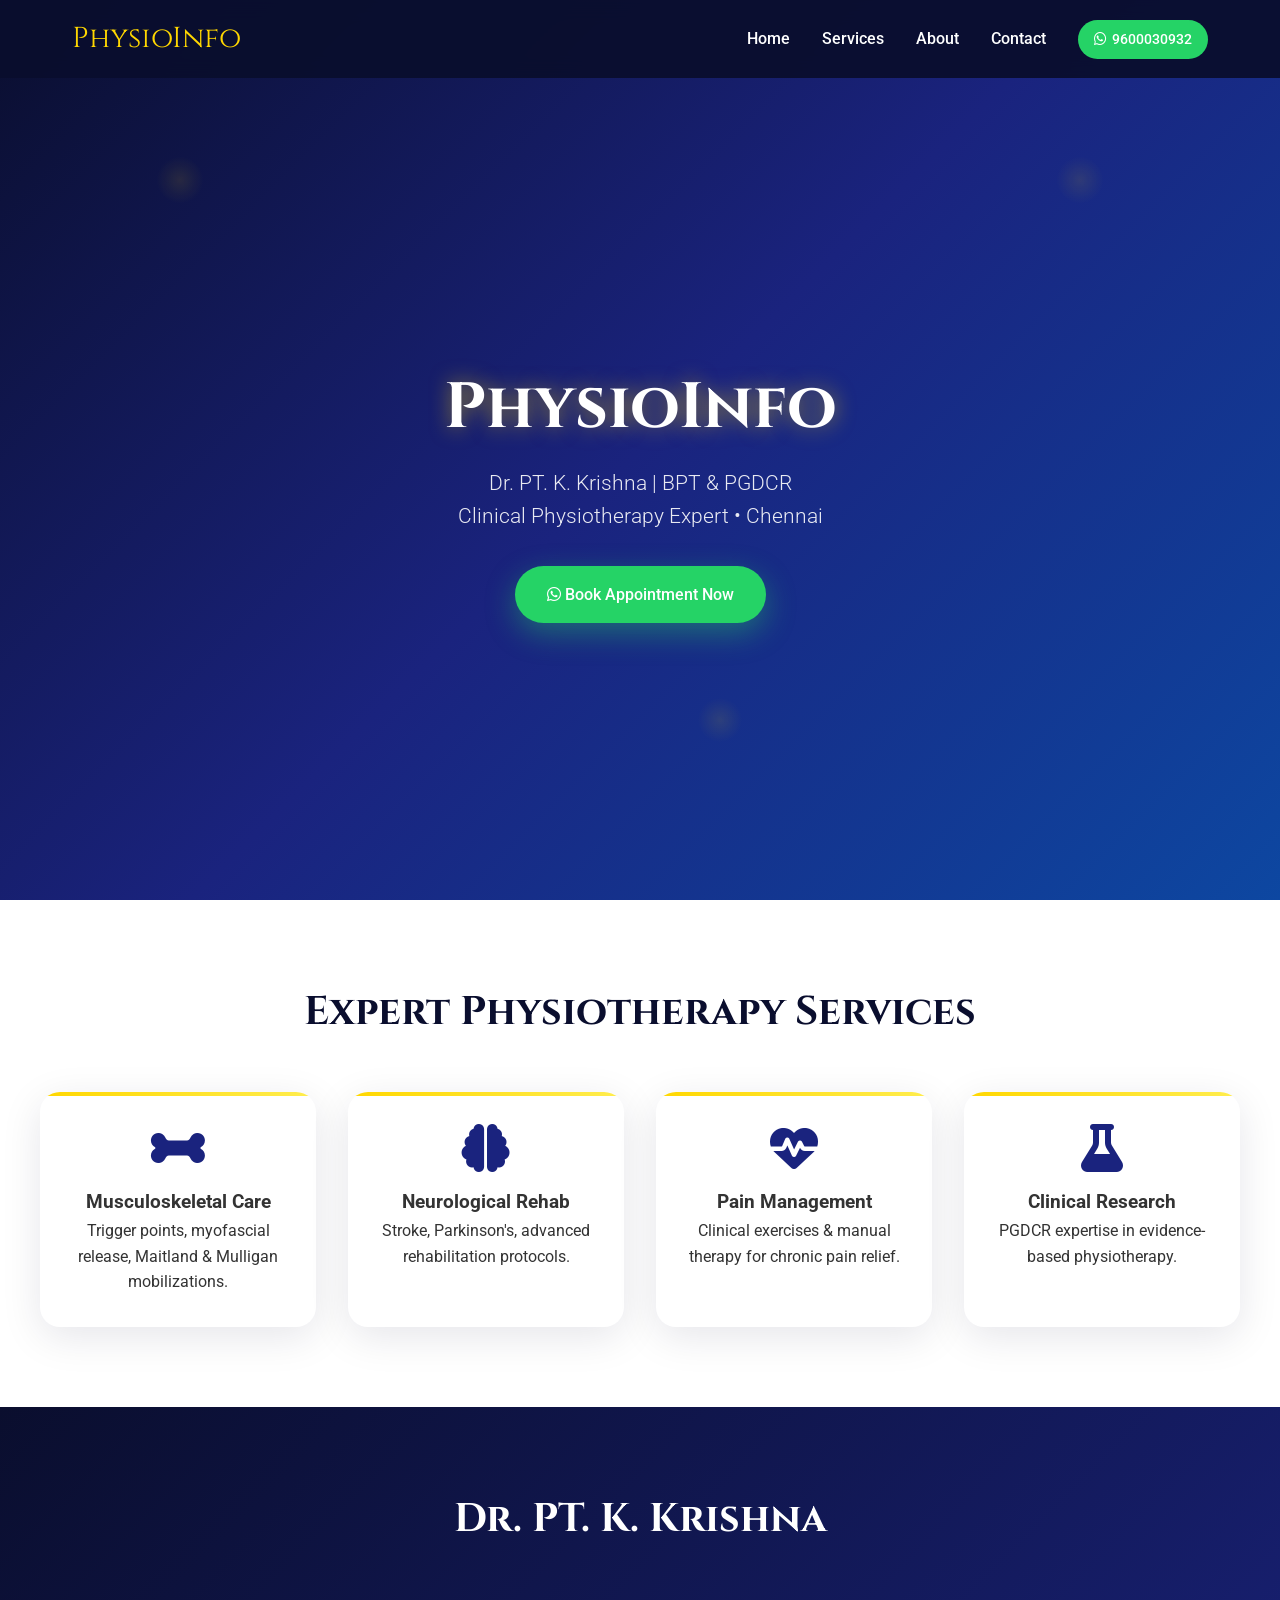
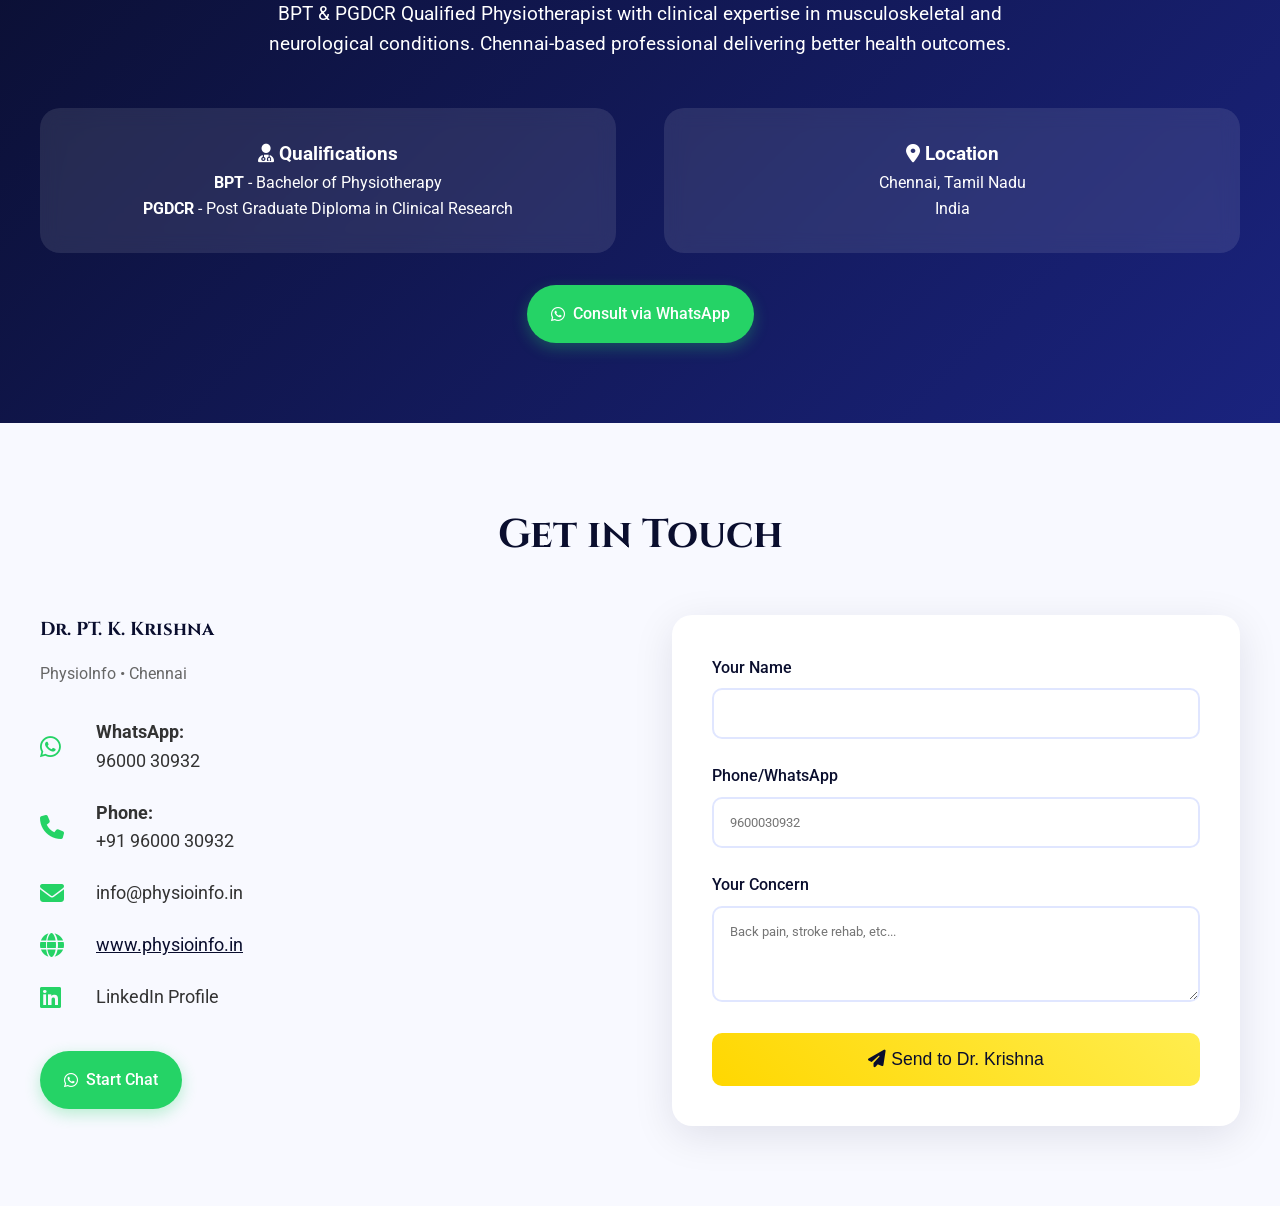
==== index.html @ 60390116 "Update index.html" ====
<!DOCTYPE html>
<html lang="en">
<head>
    <meta charset="UTF-8">
    <meta name="viewport" content="width=device-width, initial-scale=1.0">
    <title>PhysioInfo - Dr. PT. K. Krishna | BPT & PGDCR | Chennai</title>
    <link href="https://fonts.googleapis.com/css2?family=Cinzel:wght@400;700&family=Roboto:wght@300;400;500&display=swap" rel="stylesheet">
    <link rel="stylesheet" href="https://cdnjs.cloudflare.com/ajax/libs/font-awesome/6.4.0/css/all.min.css">
    <style>
        /* All previous styles EXACTLY the same - just content updated */
        * { margin: 0; padding: 0; box-sizing: border-box; }
        body { font-family: 'Roboto', sans-serif; line-height: 1.6; color: #333; }
        nav { position: fixed; top: 0; width: 100%; background: rgba(10, 14, 46, 0.95); backdrop-filter: blur(10px); z-index: 1000; padding: 1rem 0; transition: all 0.3s ease; }
        nav.scrolled { background: rgba(10, 14, 46, 0.98); box-shadow: 0 5px 20px rgba(0,0,0,0.2); }
        .nav-container { max-width: 1200px; margin: 0 auto; display: flex; justify-content: space-between; align-items: center; padding: 0 2rem; }
        .logo { font-family: 'Cinzel', serif; font-size: 1.8rem; color: #ffd700; text-decoration: none; }
        .nav-links { display: flex; list-style: none; gap: 2rem; align-items: center; }
        .nav-links a { color: white; text-decoration: none; font-weight: 500; transition: color 0.3s; }
        .nav-links a:hover { color: #ffd700; }
        .whatsapp-nav { background: #25D366; padding: 0.5rem 1rem; border-radius: 20px; font-size: 0.9rem; display: flex; align-items: center; gap: 0.3rem; }
        .hamburger { display: none; flex-direction: column; cursor: pointer; gap: 4px; }
        .hamburger span { width: 25px; height: 3px; background: #ffd700; transition: 0.3s; }
        .hero { height: 100vh; background: linear-gradient(135deg, #0a0e2e 0%, #1a237e 50%, #0d47a1 100%); display: flex; flex-direction: column; justify-content: center; align-items: center; text-align: center; color: white; position: relative; padding-top: 80px; overflow: hidden; }
        .hero::before {
            content: ''; position: absolute; top: 0; left: 0; right: 0; bottom: 0;
            background: url('data:image/svg+xml,<svg xmlns="http://www.w3.org/2000/svg" viewBox="0 0 100 100"><defs><radialGradient id="g" cx="50%" cy="50%"><stop offset="0%" stop-color="%23ffd700" stop-opacity="0.1"/><stop offset="100%" stop-color="%23ffd700" stop-opacity="0"/></radialGradient></defs><circle cx="20" cy="20" r="2" fill="url(%23g)"><animate attributeName="r" values="2;3;2" dur="3s" repeatCount="indefinite"/></circle><circle cx="80" cy="80" r="1.5" fill="url(%23g)"><animate attributeName="r" values="1.5;2.5;1.5" dur="4s" repeatCount="indefinite"/></circle></svg>') repeat;
            animation: sparkle 20s linear infinite;
        }
        @keyframes sparkle { 0% { transform: translateY(0) rotate(0deg); } 100% { transform: translateY(-100px) rotate(360deg); } }
        .hero h1 { font-family: 'Cinzel', serif; font-size: clamp(2.5rem, 5vw, 4rem); margin-bottom: 0.5rem; text-shadow: 0 0 20px rgba(255, 215, 0, 0.5); animation: glow 2s ease-in-out infinite alternate; }
        .hero-subtitle { font-size: 1.3rem; opacity: 0.9; margin-bottom: 2rem; font-weight: 300; }
        @keyframes glow { from { text-shadow: 0 0 20px rgba(255, 215, 0, 0.5); } to { text-shadow: 0 0 30px rgba(255, 215, 0, 0.8), 0 0 40px rgba(255, 215, 0, 0.4); } }
        .cta { display: inline-block; padding: 1rem 2rem; background: linear-gradient(45deg, #ffd700, #ffed4e); color: #0a0e2e; text-decoration: none; font-weight: 500; border-radius: 50px; transition: all 0.3s ease; box-shadow: 0 10px 30px rgba(255, 215, 0, 0.4); }
        .cta:hover { transform: translateY(-5px); box-shadow: 0 15px 40px rgba(255, 215, 0, 0.6); }
        .whatsapp-cta { background: #25D366 !important; color: white !important; box-shadow: 0 10px 30px rgba(37, 211, 102, 0.4) !important; }
        .whatsapp-cta:hover { box-shadow: 0 15px 40px rgba(37, 211, 102, 0.6) !important; }
        .services, .about, .contact { padding: 5rem 2rem; }
        .container { max-width: 1200px; margin: 0 auto; }
        .section-title { font-family: 'Cinzel', serif; font-size: 2.5rem; color: #0a0e2e; margin-bottom: 3rem; text-align: center; }
        .grid { display: grid; grid-template-columns: repeat(auto-fit, minmax(250px, 1fr)); gap: 2rem; }
        .card { background: white; padding: 2rem; border-radius: 20px; box-shadow: 0 10px 40px rgba(10,14,46,0.1); transition: all 0.3s ease; position: relative; overflow: hidden; text-align: center; }
        .card::before { content: ''; position: absolute; top: 0; left: 0; right: 0; height: 4px; background: linear-gradient(90deg, #ffd700, #ffed4e); }
        .card:hover { transform: translateY(-10px); box-shadow: 0 20px 60px rgba(10,14,46,0.2); }
        .card i { font-size: 3rem; color: #1a237e; margin-bottom: 1rem; }
        .about { background: linear-gradient(135deg, #0a0e2e 0%, #1a237e 100%); color: white; text-align: center; }
        .about-grid { display: grid; grid-template-columns: repeat(auto-fit, minmax(300px, 1fr)); gap: 3rem; margin-top: 3rem; }
        .about-card { background: rgba(255,255,255,0.1); padding: 2rem; border-radius: 20px; backdrop-filter: blur(10px); }
        .contact { background: #f8f9ff; }
        .contact-grid { display: grid; grid-template-columns: 1fr 1fr; gap: 4rem; align-items: start; }
        .contact-info h3 { color: #0a0e2e; margin-bottom: 1rem; font-family: 'Cinzel', serif; }
        .contact-item { display: flex; align-items: center; gap: 1rem; margin-bottom: 1.5rem; font-size: 1.1rem; }
        .contact-item i { font-size: 1.5rem; color: #25D366; width: 40px; }
        .whatsapp-btn { background: #25D366; color: white; padding: 1rem 1.5rem; border-radius: 50px; text-decoration: none; display: inline-flex; align-items: center; gap: 0.5rem; font-weight: 500; transition: all 0.3s; margin-top: 1rem; box-shadow: 0 5px 15px rgba(37,211,102,0.3); }
        .whatsapp-btn:hover { transform: translateY(-3px); box-shadow: 0 10px 25px rgba(37,211,102,0.4); }
        form { background: white; padding: 2.5rem; border-radius: 20px; box-shadow: 0 10px 40px rgba(10,14,46,0.1); }
        .form-group { margin-bottom: 1.5rem; }
        label { display: block; margin-bottom: 0.5rem; color: #0a0e2e; font-weight: 500; }
        input, textarea { width: 100%; padding: 1rem; border: 2px solid #e0e6ff; border-radius: 10px; font-family: inherit; transition: border 0.3s; }
        input:focus, textarea:focus { outline: none; border-color: #ffd700; }
        button { width: 100%; padding: 1rem; background: linear-gradient(45deg, #ffd700, #ffed4e); color: #0a0e2e; border: none; border-radius: 10px; font-weight: 500; cursor: pointer; transition: all 0.3s; font-size: 1.1rem; }
        button:hover { transform: translateY(-2px); box-shadow: 0 10px 30px rgba(255,215,0,0.4); }
        @media (max-width: 768px) {
            .hamburger { display: flex; }
            .nav-links { position: fixed; top: 80px; left: -100%; width: 100%; height: calc(100vh - 80px); background: rgba(10,14,46,0.98); flex-direction: column; justify-content: start; align-items: center; padding-top: 2rem; transition: left 0.3s; }
            .nav-links.active { left: 0; }
            .contact-grid, .about-grid { grid-template-columns: 1fr; gap: 2rem; }
            .section-title { font-size: 2rem; }
        }
    </style>
</head>
<body>
    <nav>
        <div class="nav-container">
            <a href="#home" class="logo">PhysioInfo</a>
            <ul class="nav-links">
                <li><a href="#home">Home</a></li>
                <li><a href="#services">Services</a></li>
                <li><a href="#about">About</a></li>
                <li><a href="#contact">Contact</a></li>
                <li><a href="https://wa.me/919600030932?text=Hi%20Dr.%20Krishna" class="whatsapp-nav" target="_blank"><i class="fab fa-whatsapp"></i> 9600030932</a></li>
            </ul>
            <div class="hamburger">
                <span></span><span></span><span></span>
            </div>
        </div>
    </nav>

    <section id="home" class="hero">
        <h1>PhysioInfo</h1>
        <p class="hero-subtitle">Dr. PT. K. Krishna | BPT & PGDCR<br>Clinical Physiotherapy Expert • Chennai</p>
        <a href="https://wa.me/919600030932?text=Hi%20Dr.%20Krishna%2C%20I%27d%20like%20to%20book%20an%20appointment." class="cta whatsapp-cta" target="_blank">
            <i class="fab fa-whatsapp"></i> Book Appointment Now
        </a>
    </section>

    <section id="services" class="services">
        <div class="container">
            <h2 class="section-title">Expert Physiotherapy Services</h2>
            <div class="grid">
                <div class="card">
                    <i class="fas fa-bone"></i>
                    <h3>Musculoskeletal Care</h3>
                    <p>Trigger points, myofascial release, Maitland & Mulligan mobilizations.</p>
                </div>
                <div class="card">
                    <i class="fas fa-brain"></i>
                    <h3>Neurological Rehab</h3>
                    <p>Stroke, Parkinson's, advanced rehabilitation protocols.</p>
                </div>
                <div class="card">
                    <i class="fas fa-heartbeat"></i>
                    <h3>Pain Management</h3>
                    <p>Clinical exercises & manual therapy for chronic pain relief.</p>
                </div>
                <div class="card">
                    <i class="fas fa-flask"></i>
                    <h3>Clinical Research</h3>
                    <p>PGDCR expertise in evidence-based physiotherapy.</p>
                </div>
            </div>
        </div>
    </section>

    <section id="about" class="about">
        <div class="container">
            <h2 class="section-title" style="color: white;">Dr. PT. K. Krishna</h2>
            <p style="font-size: 1.2rem; max-width: 800px; margin: 0 auto 3rem;">BPT & PGDCR Qualified Physiotherapist with clinical expertise in musculoskeletal and neurological conditions. Chennai-based professional delivering better health outcomes.</p>
            <div class="about-grid">
                <div class="about-card">
                    <h3><i class="fas fa-user-md"></i> Qualifications</h3>
                    <p><strong>BPT</strong> - Bachelor of Physiotherapy<br><strong>PGDCR</strong> - Post Graduate Diploma in Clinical Research</p>
                </div>
                <div class="about-card">
                    <h3><i class="fas fa-map-marker-alt"></i> Location</h3>
                    <p>Chennai, Tamil Nadu<br>India</p>
                </div>
            </div>
            <a href="https://wa.me/919600030932?text=Hi%20Dr.%20Krishna%2C%20tell%20me%20about%20your%20services." class="whatsapp-btn" style="margin-top: 2rem;" target="_blank">
                <i class="fab fa-whatsapp"></i> Consult via WhatsApp
            </a>
        </div>
    </section>

    <section id="contact" class="contact">
        <div class="container">
            <h2 class="section-title">Get in Touch</h2>
            <div class="contact-grid">
                <div class="contact-info">
                    <h3>Dr. PT. K. Krishna</h3>
                    <p style="color: #666; margin-bottom: 2rem;">PhysioInfo • Chennai</p>
                    <div class="contact-item">
                        <i class="fab fa-whatsapp"></i>
                        <div><strong>WhatsApp:</strong><br>96000 30932</div>
                    </div>
                    <div class="contact-item">
                        <i class="fas fa-phone"></i>
                        <div><strong>Phone:</strong><br>+91 96000 30932</div>
                    </div>
                    <div class="contact-item">
                        <i class="fas fa-envelope"></i>
                        <div>info@physioinfo.in</div>
                    </div>
                    <div class="contact-item">
                        <i class="fas fa-globe"></i>
                        <div><a href="https://www.physioinfo.in" style="color: #0a0e2e;">www.physioinfo.in</a></div>
                    </div>
                    <div class="contact-item">
                        <i class="fab fa-linkedin"></i>
                        <div>LinkedIn Profile</div>
                    </div>
                    <a href="https://wa.me/919600030932" class="whatsapp-btn" target="_blank">
                        <i class="fab fa-whatsapp"></i> Start Chat
                    </a>
                </div>
                <form action="https://formspree.io/f/YOUR_FORMSPREE_ID" method="POST">
                    <div class="form-group">
                        <label>Your Name</label>
                        <input type="text" name="name" required>
                    </div>
                    <div class="form-group">
                        <label>Phone/WhatsApp</label>
                        <input type="tel" name="phone" placeholder="9600030932" required>
                    </div>
                    <div class="form-group">
                        <label>Your Concern</label>
                        <textarea name="message" rows="4" placeholder="Back pain, stroke rehab, etc..." required></textarea>
                    </div>
                    <button type="submit">
                        <i class="fas fa-paper-plane"></i> Send to Dr. Krishna
                    </button>
                </form>
            </div>
        </div>
    </section>

    <script>
        document.querySelector('.hamburger').addEventListener('click', () => document.querySelector('.nav-links').classList.toggle('active'));
        document.querySelectorAll('a[href^="#"]').forEach(anchor => {
            anchor.addEventListener('click', function (e) {
                e.preventDefault(); 
                document.querySelector(this.getAttribute('href')).scrollIntoView({ behavior: 'smooth' });
                document.querySelector('.nav-links').classList.remove('active');
            });
        });
        window.addEventListener('scroll', () => {
            document.querySelector('nav').classList.toggle('scrolled', window.scrollY > 50);
        });
    </script>
</body>
</html>
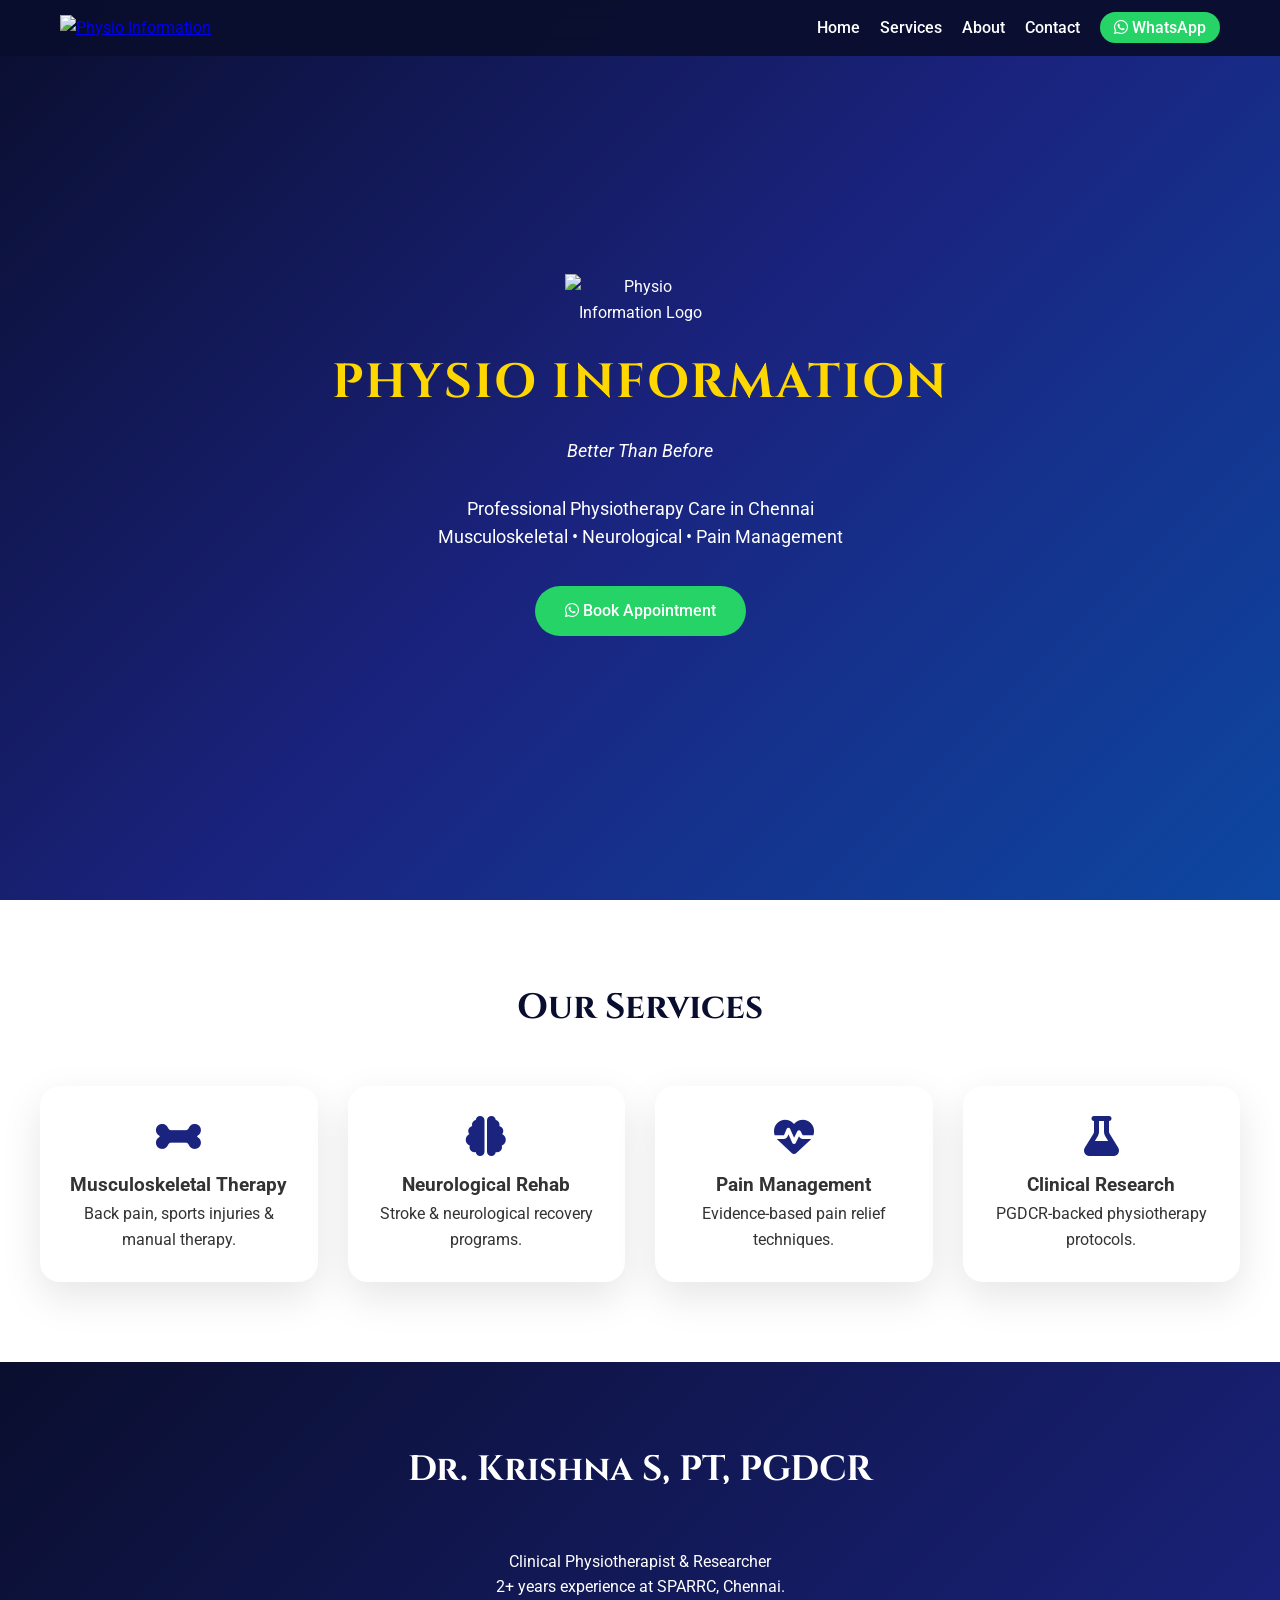
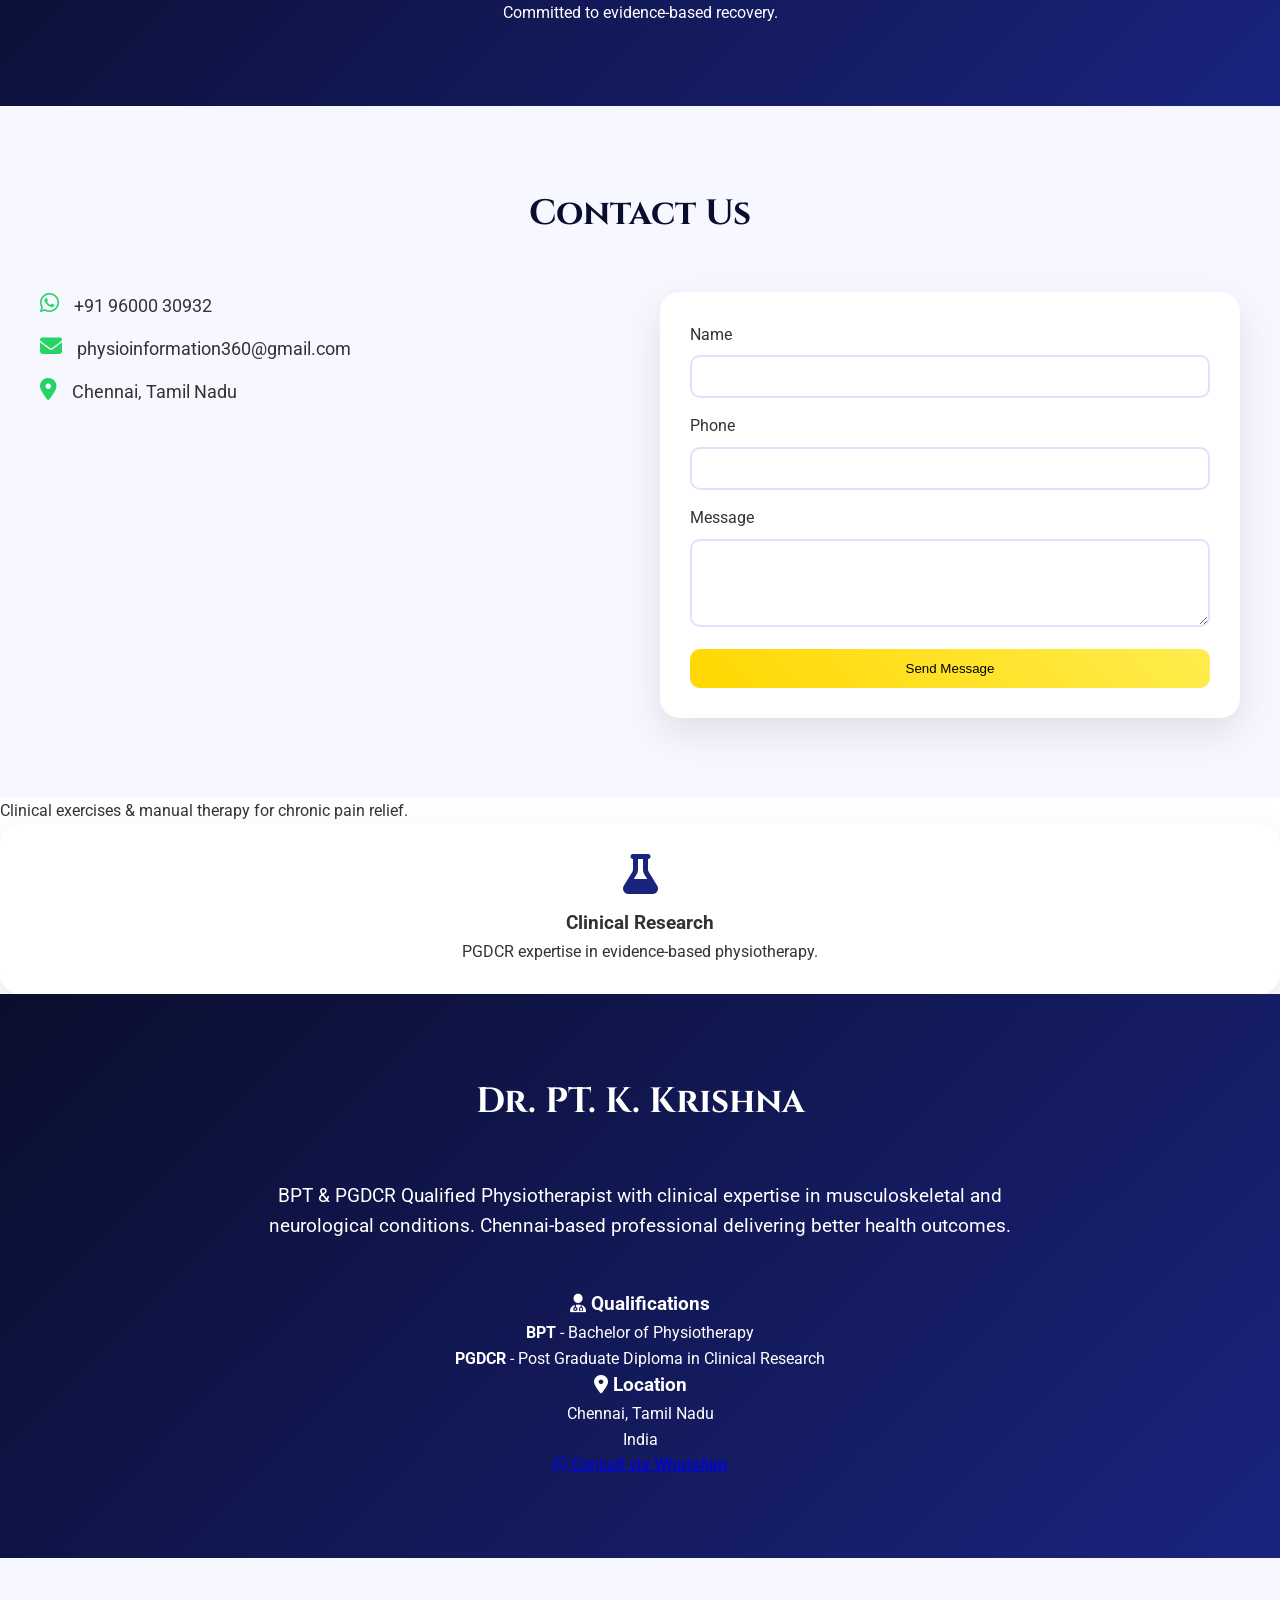
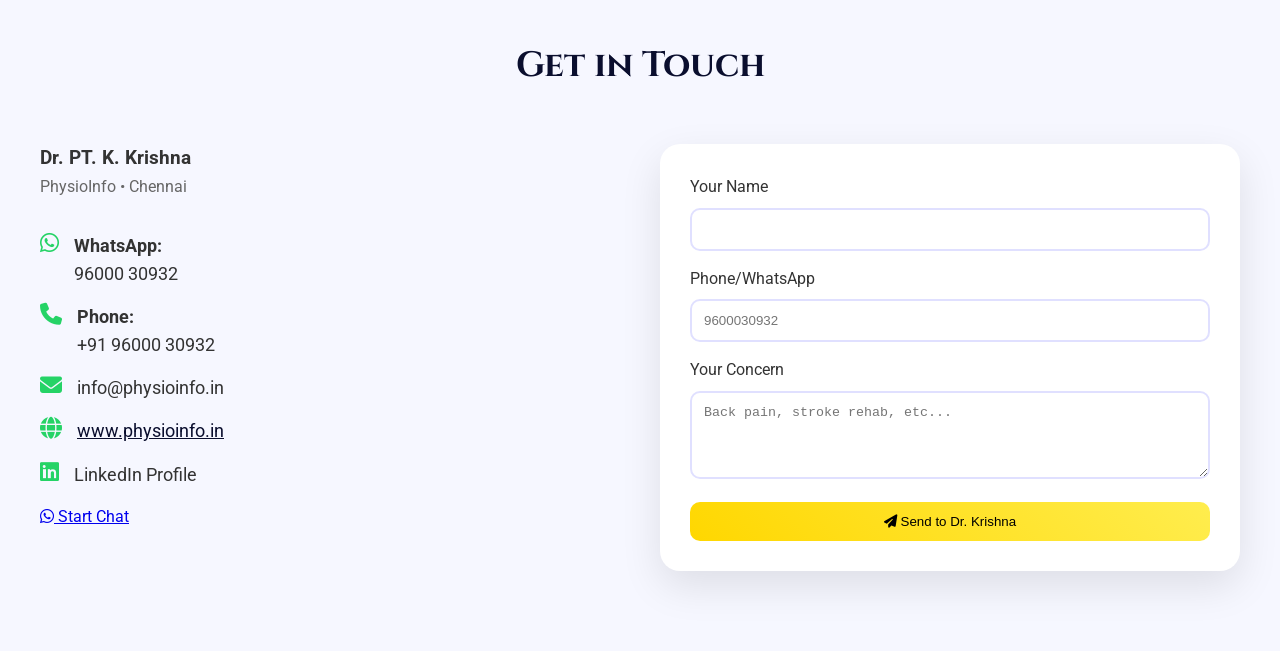
==== commit f7978f18: "Update index.html" ====
--- a/index.html
+++ b/index.html
@@ -1,116 +1,286 @@
 <!DOCTYPE html>
 <html lang="en">
 <head>
-    <meta charset="UTF-8">
-    <meta name="viewport" content="width=device-width, initial-scale=1.0">
-    <title>PhysioInfo - Dr. PT. K. Krishna | BPT & PGDCR | Chennai</title>
-    <link href="https://fonts.googleapis.com/css2?family=Cinzel:wght@400;700&family=Roboto:wght@300;400;500&display=swap" rel="stylesheet">
-    <link rel="stylesheet" href="https://cdnjs.cloudflare.com/ajax/libs/font-awesome/6.4.0/css/all.min.css">
-    <style>
-        /* All previous styles EXACTLY the same - just content updated */
-        * { margin: 0; padding: 0; box-sizing: border-box; }
-        body { font-family: 'Roboto', sans-serif; line-height: 1.6; color: #333; }
-        nav { position: fixed; top: 0; width: 100%; background: rgba(10, 14, 46, 0.95); backdrop-filter: blur(10px); z-index: 1000; padding: 1rem 0; transition: all 0.3s ease; }
-        nav.scrolled { background: rgba(10, 14, 46, 0.98); box-shadow: 0 5px 20px rgba(0,0,0,0.2); }
-        .nav-container { max-width: 1200px; margin: 0 auto; display: flex; justify-content: space-between; align-items: center; padding: 0 2rem; }
-        .logo { font-family: 'Cinzel', serif; font-size: 1.8rem; color: #ffd700; text-decoration: none; }
-        .nav-links { display: flex; list-style: none; gap: 2rem; align-items: center; }
-        .nav-links a { color: white; text-decoration: none; font-weight: 500; transition: color 0.3s; }
-        .nav-links a:hover { color: #ffd700; }
-        .whatsapp-nav { background: #25D366; padding: 0.5rem 1rem; border-radius: 20px; font-size: 0.9rem; display: flex; align-items: center; gap: 0.3rem; }
-        .hamburger { display: none; flex-direction: column; cursor: pointer; gap: 4px; }
-        .hamburger span { width: 25px; height: 3px; background: #ffd700; transition: 0.3s; }
-        .hero { height: 100vh; background: linear-gradient(135deg, #0a0e2e 0%, #1a237e 50%, #0d47a1 100%); display: flex; flex-direction: column; justify-content: center; align-items: center; text-align: center; color: white; position: relative; padding-top: 80px; overflow: hidden; }
-        .hero::before {
-            content: ''; position: absolute; top: 0; left: 0; right: 0; bottom: 0;
-            background: url('data:image/svg+xml,<svg xmlns="http://www.w3.org/2000/svg" viewBox="0 0 100 100"><defs><radialGradient id="g" cx="50%" cy="50%"><stop offset="0%" stop-color="%23ffd700" stop-opacity="0.1"/><stop offset="100%" stop-color="%23ffd700" stop-opacity="0"/></radialGradient></defs><circle cx="20" cy="20" r="2" fill="url(%23g)"><animate attributeName="r" values="2;3;2" dur="3s" repeatCount="indefinite"/></circle><circle cx="80" cy="80" r="1.5" fill="url(%23g)"><animate attributeName="r" values="1.5;2.5;1.5" dur="4s" repeatCount="indefinite"/></circle></svg>') repeat;
-            animation: sparkle 20s linear infinite;
-        }
-        @keyframes sparkle { 0% { transform: translateY(0) rotate(0deg); } 100% { transform: translateY(-100px) rotate(360deg); } }
-        .hero h1 { font-family: 'Cinzel', serif; font-size: clamp(2.5rem, 5vw, 4rem); margin-bottom: 0.5rem; text-shadow: 0 0 20px rgba(255, 215, 0, 0.5); animation: glow 2s ease-in-out infinite alternate; }
-        .hero-subtitle { font-size: 1.3rem; opacity: 0.9; margin-bottom: 2rem; font-weight: 300; }
-        @keyframes glow { from { text-shadow: 0 0 20px rgba(255, 215, 0, 0.5); } to { text-shadow: 0 0 30px rgba(255, 215, 0, 0.8), 0 0 40px rgba(255, 215, 0, 0.4); } }
-        .cta { display: inline-block; padding: 1rem 2rem; background: linear-gradient(45deg, #ffd700, #ffed4e); color: #0a0e2e; text-decoration: none; font-weight: 500; border-radius: 50px; transition: all 0.3s ease; box-shadow: 0 10px 30px rgba(255, 215, 0, 0.4); }
-        .cta:hover { transform: translateY(-5px); box-shadow: 0 15px 40px rgba(255, 215, 0, 0.6); }
-        .whatsapp-cta { background: #25D366 !important; color: white !important; box-shadow: 0 10px 30px rgba(37, 211, 102, 0.4) !important; }
-        .whatsapp-cta:hover { box-shadow: 0 15px 40px rgba(37, 211, 102, 0.6) !important; }
-        .services, .about, .contact { padding: 5rem 2rem; }
-        .container { max-width: 1200px; margin: 0 auto; }
-        .section-title { font-family: 'Cinzel', serif; font-size: 2.5rem; color: #0a0e2e; margin-bottom: 3rem; text-align: center; }
-        .grid { display: grid; grid-template-columns: repeat(auto-fit, minmax(250px, 1fr)); gap: 2rem; }
-        .card { background: white; padding: 2rem; border-radius: 20px; box-shadow: 0 10px 40px rgba(10,14,46,0.1); transition: all 0.3s ease; position: relative; overflow: hidden; text-align: center; }
-        .card::before { content: ''; position: absolute; top: 0; left: 0; right: 0; height: 4px; background: linear-gradient(90deg, #ffd700, #ffed4e); }
-        .card:hover { transform: translateY(-10px); box-shadow: 0 20px 60px rgba(10,14,46,0.2); }
-        .card i { font-size: 3rem; color: #1a237e; margin-bottom: 1rem; }
-        .about { background: linear-gradient(135deg, #0a0e2e 0%, #1a237e 100%); color: white; text-align: center; }
-        .about-grid { display: grid; grid-template-columns: repeat(auto-fit, minmax(300px, 1fr)); gap: 3rem; margin-top: 3rem; }
-        .about-card { background: rgba(255,255,255,0.1); padding: 2rem; border-radius: 20px; backdrop-filter: blur(10px); }
-        .contact { background: #f8f9ff; }
-        .contact-grid { display: grid; grid-template-columns: 1fr 1fr; gap: 4rem; align-items: start; }
-        .contact-info h3 { color: #0a0e2e; margin-bottom: 1rem; font-family: 'Cinzel', serif; }
-        .contact-item { display: flex; align-items: center; gap: 1rem; margin-bottom: 1.5rem; font-size: 1.1rem; }
-        .contact-item i { font-size: 1.5rem; color: #25D366; width: 40px; }
-        .whatsapp-btn { background: #25D366; color: white; padding: 1rem 1.5rem; border-radius: 50px; text-decoration: none; display: inline-flex; align-items: center; gap: 0.5rem; font-weight: 500; transition: all 0.3s; margin-top: 1rem; box-shadow: 0 5px 15px rgba(37,211,102,0.3); }
-        .whatsapp-btn:hover { transform: translateY(-3px); box-shadow: 0 10px 25px rgba(37,211,102,0.4); }
-        form { background: white; padding: 2.5rem; border-radius: 20px; box-shadow: 0 10px 40px rgba(10,14,46,0.1); }
-        .form-group { margin-bottom: 1.5rem; }
-        label { display: block; margin-bottom: 0.5rem; color: #0a0e2e; font-weight: 500; }
-        input, textarea { width: 100%; padding: 1rem; border: 2px solid #e0e6ff; border-radius: 10px; font-family: inherit; transition: border 0.3s; }
-        input:focus, textarea:focus { outline: none; border-color: #ffd700; }
-        button { width: 100%; padding: 1rem; background: linear-gradient(45deg, #ffd700, #ffed4e); color: #0a0e2e; border: none; border-radius: 10px; font-weight: 500; cursor: pointer; transition: all 0.3s; font-size: 1.1rem; }
-        button:hover { transform: translateY(-2px); box-shadow: 0 10px 30px rgba(255,215,0,0.4); }
-        @media (max-width: 768px) {
-            .hamburger { display: flex; }
-            .nav-links { position: fixed; top: 80px; left: -100%; width: 100%; height: calc(100vh - 80px); background: rgba(10,14,46,0.98); flex-direction: column; justify-content: start; align-items: center; padding-top: 2rem; transition: left 0.3s; }
-            .nav-links.active { left: 0; }
-            .contact-grid, .about-grid { grid-template-columns: 1fr; gap: 2rem; }
-            .section-title { font-size: 2rem; }
-        }
-    </style>
+<meta charset="UTF-8">
+<meta name="viewport" content="width=device-width, initial-scale=1.0">
+<title>Physio Information | Better Than Before</title>
+
+<!-- Google Fonts -->
+<link href="https://fonts.googleapis.com/css2?family=Cinzel:wght@400;700&family=Roboto:wght@300;400;500&display=swap" rel="stylesheet">
+
+<!-- Font Awesome -->
+<link rel="stylesheet" href="https://cdnjs.cloudflare.com/ajax/libs/font-awesome/6.4.0/css/all.min.css">
+
+<style>
+*{margin:0;padding:0;box-sizing:border-box}
+body{font-family:'Roboto',sans-serif;color:#333;line-height:1.6}
+
+/* NAVBAR */
+nav{
+position:fixed;
+top:0;width:100%;
+background:rgba(10,14,46,.95);
+backdrop-filter:blur(10px);
+z-index:1000;
+}
+.nav-container{
+max-width:1200px;
+margin:auto;
+display:flex;
+justify-content:space-between;
+align-items:center;
+padding:15px 20px;
+}
+.logo img{height:45px}
+.nav-links{list-style:none;display:flex;gap:20px}
+.nav-links a{color:#fff;text-decoration:none;font-weight:500}
+.nav-links a:hover{color:#ffd700}
+.whatsapp-nav{
+background:#25D366;
+padding:6px 14px;
+border-radius:20px;
+}
+.hamburger{display:none;flex-direction:column;gap:5px;cursor:pointer}
+.hamburger span{width:25px;height:3px;background:#ffd700}
+
+/* HERO */
+.hero{
+min-height:100vh;
+display:flex;
+flex-direction:column;
+justify-content:center;
+align-items:center;
+text-align:center;
+color:white;
+position:relative;
+padding-top:90px;
+background:linear-gradient(135deg,#0a0e2e,#1a237e,#0d47a1);
+overflow:hidden;
+}
+.hero::before{
+content:"";
+position:absolute;
+inset:0;
+background:linear-gradient(120deg,
+rgba(255,215,0,.15),
+rgba(255,215,0,.02),
+rgba(255,215,0,.15));
+animation:royalGlow 8s ease-in-out infinite;
+z-index:-1;
+}
+@keyframes royalGlow{
+0%{opacity:.3}
+50%{opacity:.6}
+100%{opacity:.3}
+}
+.hero .bg{
+position:absolute;
+inset:0;
+background:url('banner.jpg') center/cover no-repeat;
+opacity:.18;
+z-index:-2;
+}
+.hero img{width:150px;margin-bottom:20px}
+.hero h1{
+font-family:'Cinzel',serif;
+font-size:3rem;
+letter-spacing:2px;
+color:#ffd700;
+}
+.hero p{max-width:600px;margin:15px auto;font-size:1.1rem}
+.cta{
+display:inline-block;
+margin-top:20px;
+padding:12px 30px;
+background:#25D366;
+color:white;
+text-decoration:none;
+border-radius:30px;
+font-weight:500;
+}
+.cta:hover{opacity:.9}
+
+/* SECTIONS */
+section{padding:80px 20px}
+.container{max-width:1200px;margin:auto}
+.section-title{
+text-align:center;
+font-family:'Cinzel',serif;
+font-size:2.2rem;
+margin-bottom:50px;
+color:#0a0e2e;
+}
+.grid{
+display:grid;
+grid-template-columns:repeat(auto-fit,minmax(250px,1fr));
+gap:30px;
+}
+.card{
+background:white;
+padding:30px;
+border-radius:20px;
+text-align:center;
+box-shadow:0 15px 40px rgba(0,0,0,.1);
+transition:.3s;
+}
+.card:hover{transform:translateY(-8px)}
+.card i{font-size:40px;color:#1a237e;margin-bottom:15px}
+
+/* ABOUT */
+.about{
+background:linear-gradient(135deg,#0a0e2e,#1a237e);
+color:white;
+text-align:center;
+}
+
+/* CONTACT */
+.contact{background:#f6f7ff}
+.contact-grid{
+display:grid;
+grid-template-columns:1fr 1fr;
+gap:40px;
+}
+.contact-item{
+display:flex;
+gap:15px;
+margin-bottom:15px;
+font-size:1.1rem;
+}
+.contact-item i{color:#25D366;font-size:22px}
+
+/* FORM */
+form{
+background:white;
+padding:30px;
+border-radius:20px;
+box-shadow:0 15px 40px rgba(0,0,0,.1);
+}
+input,textarea{
+width:100%;
+padding:12px;
+margin-top:8px;
+margin-bottom:15px;
+border:2px solid #e0e0ff;
+border-radius:10px;
+}
+button{
+width:100%;
+padding:12px;
+background:linear-gradient(45deg,#ffd700,#ffed4e);
+border:none;
+border-radius:10px;
+font-weight:500;
+cursor:pointer;
+}
+
+/* MOBILE */
+@media(max-width:768px){
+.hamburger{display:flex}
+.nav-links{
+position:fixed;
+top:80px;
+left:-100%;
+flex-direction:column;
+background:#0a0e2e;
+width:100%;
+height:100vh;
+padding-top:30px;
+transition:.3s;
+}
+.nav-links.active{left:0}
+.contact-grid{grid-template-columns:1fr}
+}
+</style>
 </head>
+
 <body>
-    <nav>
-        <div class="nav-container">
-            <a href="#home" class="logo">PhysioInfo</a>
-            <ul class="nav-links">
-                <li><a href="#home">Home</a></li>
-                <li><a href="#services">Services</a></li>
-                <li><a href="#about">About</a></li>
-                <li><a href="#contact">Contact</a></li>
-                <li><a href="https://wa.me/919600030932?text=Hi%20Dr.%20Krishna" class="whatsapp-nav" target="_blank"><i class="fab fa-whatsapp"></i> 9600030932</a></li>
-            </ul>
-            <div class="hamburger">
-                <span></span><span></span><span></span>
-            </div>
-        </div>
-    </nav>
-
-    <section id="home" class="hero">
-        <h1>PhysioInfo</h1>
-        <p class="hero-subtitle">Dr. PT. K. Krishna | BPT & PGDCR<br>Clinical Physiotherapy Expert • Chennai</p>
-        <a href="https://wa.me/919600030932?text=Hi%20Dr.%20Krishna%2C%20I%27d%20like%20to%20book%20an%20appointment." class="cta whatsapp-cta" target="_blank">
-            <i class="fab fa-whatsapp"></i> Book Appointment Now
-        </a>
-    </section>
-
-    <section id="services" class="services">
-        <div class="container">
-            <h2 class="section-title">Expert Physiotherapy Services</h2>
-            <div class="grid">
-                <div class="card">
-                    <i class="fas fa-bone"></i>
-                    <h3>Musculoskeletal Care</h3>
-                    <p>Trigger points, myofascial release, Maitland & Mulligan mobilizations.</p>
-                </div>
-                <div class="card">
-                    <i class="fas fa-brain"></i>
-                    <h3>Neurological Rehab</h3>
-                    <p>Stroke, Parkinson's, advanced rehabilitation protocols.</p>
-                </div>
-                <div class="card">
-                    <i class="fas fa-heartbeat"></i>
-                    <h3>Pain Management</h3>
-                    <p>Clinical exercises & manual therapy for chronic pain relief.</p>
+
+<nav>
+<div class="nav-container">
+<a class="logo" href="#home"><img src="logo.png" alt="Physio Information"></a>
+<ul class="nav-links">
+<li><a href="#home">Home</a></li>
+<li><a href="#services">Services</a></li>
+<li><a href="#about">About</a></li>
+<li><a href="#contact">Contact</a></li>
+<li><a class="whatsapp-nav" href="https://wa.me/919600030932" target="_blank">
+<i class="fab fa-whatsapp"></i> WhatsApp</a></li>
+</ul>
+<div class="hamburger"><span></span><span></span><span></span></div>
+</div>
+</nav>
+
+<section id="home" class="hero">
+<div class="bg"></div>
+<img src="logo.png" alt="Physio Information Logo">
+<h1>PHYSIO INFORMATION</h1>
+<p><em>Better Than Before</em></p>
+<p>Professional Physiotherapy Care in Chennai<br>
+Musculoskeletal • Neurological • Pain Management</p>
+<a class="cta" href="https://wa.me/919600030932" target="_blank">
+<i class="fab fa-whatsapp"></i> Book Appointment
+</a>
+</section>
+
+<section id="services">
+<div class="container">
+<h2 class="section-title">Our Services</h2>
+<div class="grid">
+<div class="card"><i class="fas fa-bone"></i>
+<h3>Musculoskeletal Therapy</h3>
+<p>Back pain, sports injuries & manual therapy.</p></div>
+<div class="card"><i class="fas fa-brain"></i>
+<h3>Neurological Rehab</h3>
+<p>Stroke & neurological recovery programs.</p></div>
+<div class="card"><i class="fas fa-heartbeat"></i>
+<h3>Pain Management</h3>
+<p>Evidence-based pain relief techniques.</p></div>
+<div class="card"><i class="fas fa-flask"></i>
+<h3>Clinical Research</h3>
+<p>PGDCR-backed physiotherapy protocols.</p></div>
+</div>
+</div>
+</section>
+
+<section id="about" class="about">
+<div class="container">
+<h2 class="section-title" style="color:white">Dr. Krishna S, PT, PGDCR</h2>
+<p>Clinical Physiotherapist & Researcher<br>
+2+ years experience at SPARRC, Chennai.<br>
+Committed to evidence-based recovery.</p>
+</div>
+</section>
+
+<section id="contact" class="contact">
+<div class="container">
+<h2 class="section-title">Contact Us</h2>
+<div class="contact-grid">
+<div>
+<div class="contact-item"><i class="fab fa-whatsapp"></i> +91 96000 30932</div>
+<div class="contact-item"><i class="fas fa-envelope"></i> physioinformation360@gmail.com</div>
+<div class="contact-item"><i class="fas fa-map-marker-alt"></i> Chennai, Tamil Nadu</div>
+</div>
+<form>
+<label>Name</label>
+<input type="text" required>
+<label>Phone</label>
+<input type="tel" required>
+<label>Message</label>
+<textarea rows="4" required></textarea>
+<button type="submit">Send Message</button>
+</form>
+</div>
+</div>
+</section>
+
+<script>
+document.querySelector(".hamburger").onclick=()=>{
+document.querySelector(".nav-links").classList.toggle("active");
+};
+</script>
+
+</body>
+    </html>                    <p>Clinical exercises & manual therapy for chronic pain relief.</p>
                 </div>
                 <div class="card">
                     <i class="fas fa-flask"></i>
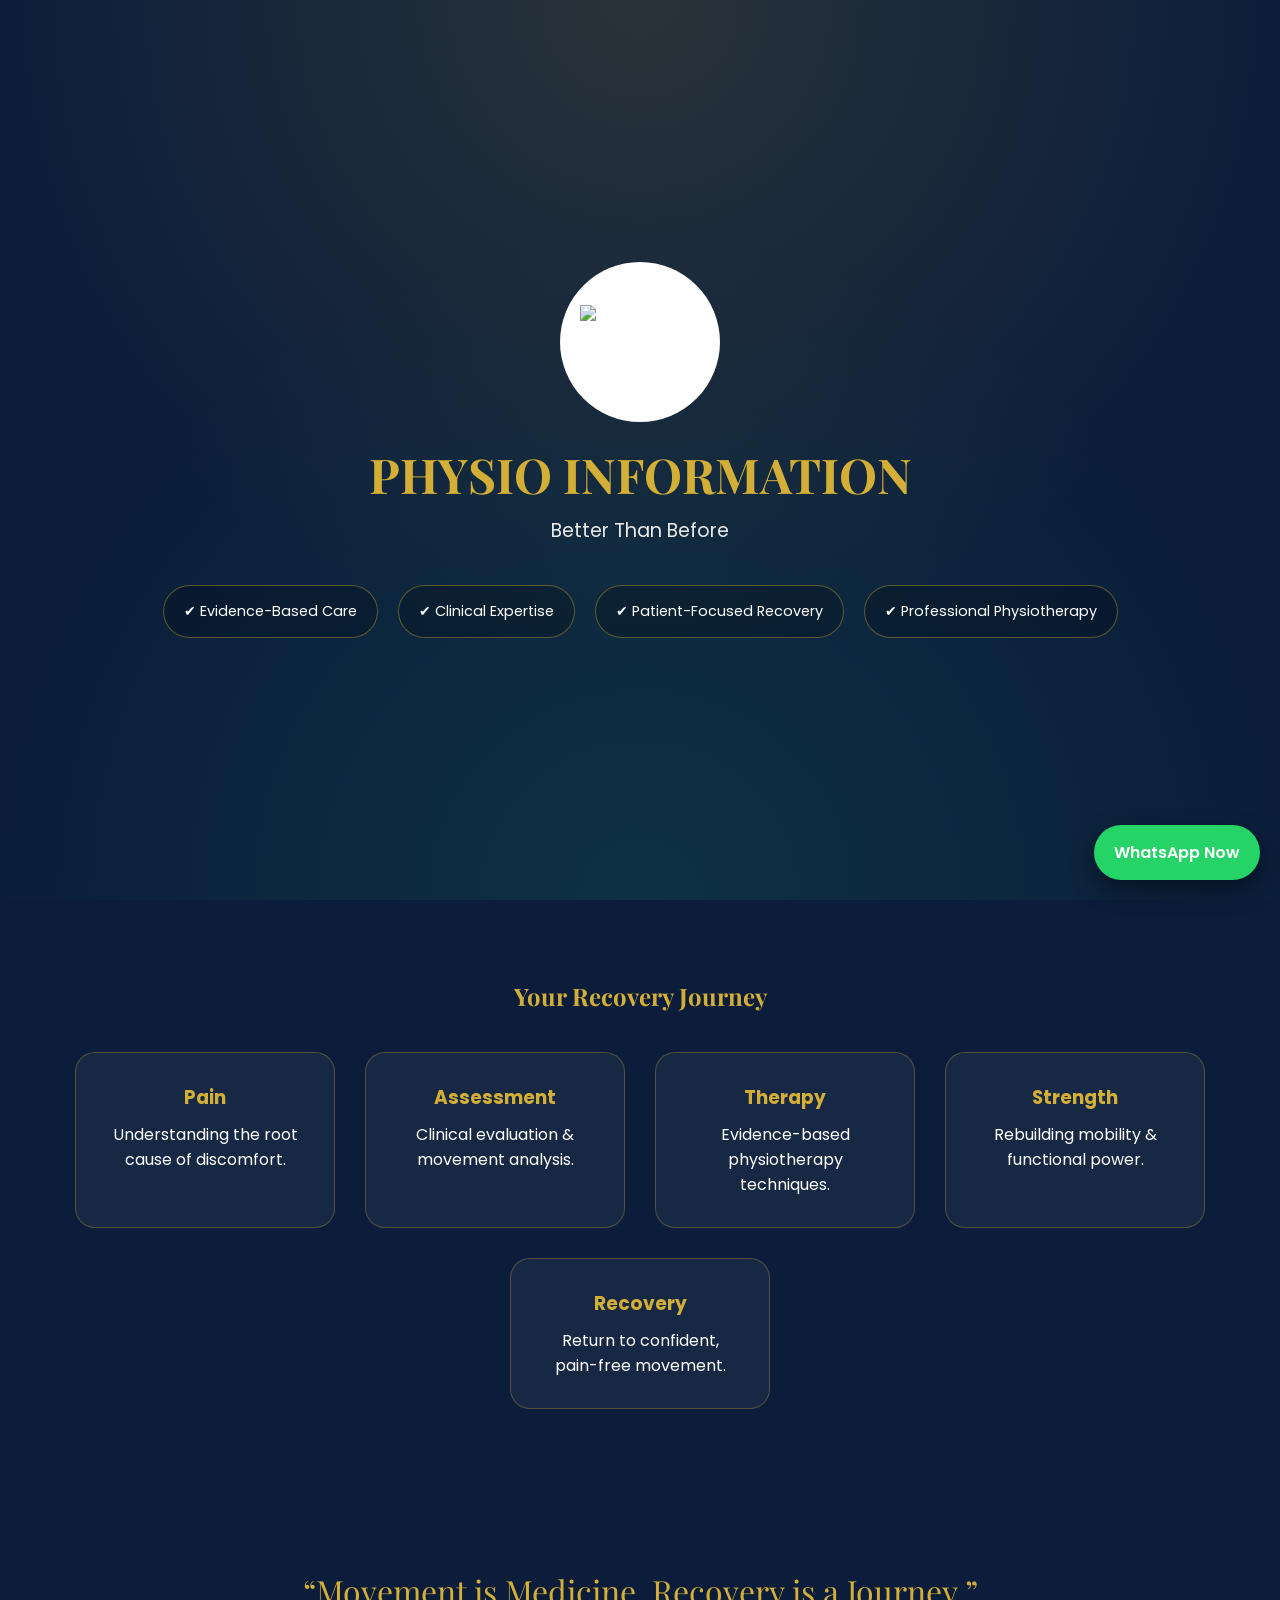
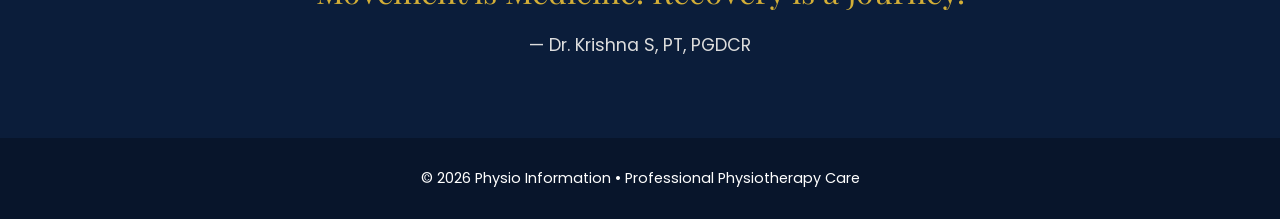
==== commit 072a58af: "Update index.html" ====
--- a/index.html
+++ b/index.html
@@ -1,380 +1,254 @@
 <!DOCTYPE html>
 <html lang="en">
 <head>
-<meta charset="UTF-8">
-<meta name="viewport" content="width=device-width, initial-scale=1.0">
-<title>Physio Information | Better Than Before</title>
-
-<!-- Google Fonts -->
-<link href="https://fonts.googleapis.com/css2?family=Cinzel:wght@400;700&family=Roboto:wght@300;400;500&display=swap" rel="stylesheet">
-
-<!-- Font Awesome -->
-<link rel="stylesheet" href="https://cdnjs.cloudflare.com/ajax/libs/font-awesome/6.4.0/css/all.min.css">
-
-<style>
-*{margin:0;padding:0;box-sizing:border-box}
-body{font-family:'Roboto',sans-serif;color:#333;line-height:1.6}
-
-/* NAVBAR */
-nav{
-position:fixed;
-top:0;width:100%;
-background:rgba(10,14,46,.95);
-backdrop-filter:blur(10px);
-z-index:1000;
-}
-.nav-container{
-max-width:1200px;
-margin:auto;
-display:flex;
-justify-content:space-between;
-align-items:center;
-padding:15px 20px;
-}
-.logo img{height:45px}
-.nav-links{list-style:none;display:flex;gap:20px}
-.nav-links a{color:#fff;text-decoration:none;font-weight:500}
-.nav-links a:hover{color:#ffd700}
-.whatsapp-nav{
-background:#25D366;
-padding:6px 14px;
-border-radius:20px;
-}
-.hamburger{display:none;flex-direction:column;gap:5px;cursor:pointer}
-.hamburger span{width:25px;height:3px;background:#ffd700}
-
-/* HERO */
-.hero{
-min-height:100vh;
-display:flex;
-flex-direction:column;
-justify-content:center;
-align-items:center;
-text-align:center;
-color:white;
-position:relative;
-padding-top:90px;
-background:linear-gradient(135deg,#0a0e2e,#1a237e,#0d47a1);
-overflow:hidden;
-}
-.hero::before{
-content:"";
-position:absolute;
-inset:0;
-background:linear-gradient(120deg,
-rgba(255,215,0,.15),
-rgba(255,215,0,.02),
-rgba(255,215,0,.15));
-animation:royalGlow 8s ease-in-out infinite;
-z-index:-1;
-}
-@keyframes royalGlow{
-0%{opacity:.3}
-50%{opacity:.6}
-100%{opacity:.3}
-}
-.hero .bg{
-position:absolute;
-inset:0;
-background:url('banner.jpg') center/cover no-repeat;
-opacity:.18;
-z-index:-2;
-}
-.hero img{width:150px;margin-bottom:20px}
-.hero h1{
-font-family:'Cinzel',serif;
-font-size:3rem;
-letter-spacing:2px;
-color:#ffd700;
-}
-.hero p{max-width:600px;margin:15px auto;font-size:1.1rem}
-.cta{
-display:inline-block;
-margin-top:20px;
-padding:12px 30px;
-background:#25D366;
-color:white;
-text-decoration:none;
-border-radius:30px;
-font-weight:500;
-}
-.cta:hover{opacity:.9}
-
-/* SECTIONS */
-section{padding:80px 20px}
-.container{max-width:1200px;margin:auto}
-.section-title{
-text-align:center;
-font-family:'Cinzel',serif;
-font-size:2.2rem;
-margin-bottom:50px;
-color:#0a0e2e;
-}
-.grid{
-display:grid;
-grid-template-columns:repeat(auto-fit,minmax(250px,1fr));
-gap:30px;
-}
-.card{
-background:white;
-padding:30px;
-border-radius:20px;
-text-align:center;
-box-shadow:0 15px 40px rgba(0,0,0,.1);
-transition:.3s;
-}
-.card:hover{transform:translateY(-8px)}
-.card i{font-size:40px;color:#1a237e;margin-bottom:15px}
-
-/* ABOUT */
-.about{
-background:linear-gradient(135deg,#0a0e2e,#1a237e);
-color:white;
-text-align:center;
-}
-
-/* CONTACT */
-.contact{background:#f6f7ff}
-.contact-grid{
-display:grid;
-grid-template-columns:1fr 1fr;
-gap:40px;
-}
-.contact-item{
-display:flex;
-gap:15px;
-margin-bottom:15px;
-font-size:1.1rem;
-}
-.contact-item i{color:#25D366;font-size:22px}
-
-/* FORM */
-form{
-background:white;
-padding:30px;
-border-radius:20px;
-box-shadow:0 15px 40px rgba(0,0,0,.1);
-}
-input,textarea{
-width:100%;
-padding:12px;
-margin-top:8px;
-margin-bottom:15px;
-border:2px solid #e0e0ff;
-border-radius:10px;
-}
-button{
-width:100%;
-padding:12px;
-background:linear-gradient(45deg,#ffd700,#ffed4e);
-border:none;
-border-radius:10px;
-font-weight:500;
-cursor:pointer;
-}
-
-/* MOBILE */
-@media(max-width:768px){
-.hamburger{display:flex}
-.nav-links{
-position:fixed;
-top:80px;
-left:-100%;
-flex-direction:column;
-background:#0a0e2e;
-width:100%;
-height:100vh;
-padding-top:30px;
-transition:.3s;
-}
-.nav-links.active{left:0}
-.contact-grid{grid-template-columns:1fr}
-}
-</style>
+  <meta charset="UTF-8" />
+  <title>Physio Information | Better Than Before</title>
+  <meta name="viewport" content="width=device-width, initial-scale=1.0">
+
+  <!-- Google Fonts -->
+  <link href="https://fonts.googleapis.com/css2?family=Playfair+Display:wght@500;700&family=Poppins:wght@300;400;600&display=swap" rel="stylesheet">
+
+  <style>
+    :root{
+      --royal-blue:#0b1d3a;
+      --medical-green:#1fa67a;
+      --soft-gold:#d4af37;
+      --light:#f8f9fb;
+    }
+
+    *{margin:0;padding:0;box-sizing:border-box;font-family:'Poppins',sans-serif;}
+    body{background:var(--royal-blue);color:white;overflow-x:hidden;}
+
+    /* ================= HERO ================= */
+    header{
+      min-height:100vh;
+      display:flex;
+      align-items:center;
+      justify-content:center;
+      flex-direction:column;
+      text-align:center;
+      padding:20px;
+      position:relative;
+    }
+
+    header::before{
+      content:"";
+      position:absolute;
+      inset:0;
+      background:
+        radial-gradient(circle at top,rgba(212,175,55,0.15),transparent 60%),
+        radial-gradient(circle at bottom,rgba(31,166,122,0.15),transparent 60%);
+      animation:pulse 6s infinite alternate;
+    }
+
+    @keyframes pulse{
+      from{opacity:.5;}
+      to{opacity:1;}
+    }
+
+    .logo{
+      width:160px;
+      height:160px;
+      border-radius:50%;
+      background:white;
+      display:flex;
+      align-items:center;
+      justify-content:center;
+      animation:logoReveal 2s ease;
+      z-index:2;
+    }
+
+    .logo img{
+      width:120px;
+    }
+
+    @keyframes logoReveal{
+      from{transform:scale(0);opacity:0;}
+      to{transform:scale(1);opacity:1;}
+    }
+
+    h1{
+      font-family:'Playfair Display',serif;
+      font-size:3rem;
+      margin-top:20px;
+      color:var(--soft-gold);
+      z-index:2;
+    }
+
+    .tagline{
+      font-size:1.2rem;
+      margin-top:10px;
+      color:#eaeaea;
+      z-index:2;
+    }
+
+    /* ================= TRUST BADGES ================= */
+    .trust{
+      display:flex;
+      flex-wrap:wrap;
+      gap:20px;
+      margin-top:40px;
+      justify-content:center;
+      z-index:2;
+    }
+
+    .badge{
+      border:1px solid rgba(212,175,55,.4);
+      padding:15px 20px;
+      border-radius:30px;
+      font-size:.9rem;
+      background:rgba(0,0,0,.2);
+    }
+
+    /* ================= TIMELINE ================= */
+    section{
+      padding:80px 20px;
+      text-align:center;
+    }
+
+    .timeline{
+      display:flex;
+      flex-wrap:wrap;
+      gap:30px;
+      justify-content:center;
+      margin-top:40px;
+    }
+
+    .step{
+      background:rgba(255,255,255,0.05);
+      padding:30px;
+      border-radius:20px;
+      width:260px;
+      border:1px solid rgba(212,175,55,.3);
+      transition:.4s;
+    }
+
+    .step:hover{
+      transform:translateY(-10px);
+      box-shadow:0 15px 40px rgba(0,0,0,.5);
+    }
+
+    .step h3{
+      color:var(--soft-gold);
+      margin-bottom:10px;
+    }
+
+    /* ================= QUOTE ================= */
+    .quote{
+      font-family:'Playfair Display',serif;
+      font-size:2rem;
+      color:var(--soft-gold);
+      max-width:800px;
+      margin:auto;
+    }
+
+    .quote span{
+      display:block;
+      margin-top:20px;
+      font-size:1.1rem;
+      color:#ddd;
+      font-family:'Poppins',sans-serif;
+    }
+
+    /* ================= FOOTER ================= */
+    footer{
+      background:#08152b;
+      padding:30px;
+      text-align:center;
+      font-size:.9rem;
+    }
+
+    /* ================= WHATSAPP ================= */
+    .whatsapp{
+      position:fixed;
+      bottom:20px;
+      right:20px;
+      background:#25D366;
+      color:white;
+      padding:15px 20px;
+      border-radius:50px;
+      text-decoration:none;
+      font-weight:600;
+      box-shadow:0 10px 25px rgba(0,0,0,.4);
+      animation:float 2s infinite;
+      z-index:10;
+    }
+
+    @keyframes float{
+      0%,100%{transform:translateY(0);}
+      50%{transform:translateY(-5px);}
+    }
+
+    @media(max-width:600px){
+      h1{font-size:2.2rem;}
+      .quote{font-size:1.6rem;}
+    }
+  </style>
 </head>
 
 <body>
 
-<nav>
-<div class="nav-container">
-<a class="logo" href="#home"><img src="logo.png" alt="Physio Information"></a>
-<ul class="nav-links">
-<li><a href="#home">Home</a></li>
-<li><a href="#services">Services</a></li>
-<li><a href="#about">About</a></li>
-<li><a href="#contact">Contact</a></li>
-<li><a class="whatsapp-nav" href="https://wa.me/919600030932" target="_blank">
-<i class="fab fa-whatsapp"></i> WhatsApp</a></li>
-</ul>
-<div class="hamburger"><span></span><span></span><span></span></div>
-</div>
-</nav>
-
-<section id="home" class="hero">
-<div class="bg"></div>
-<img src="logo.png" alt="Physio Information Logo">
-<h1>PHYSIO INFORMATION</h1>
-<p><em>Better Than Before</em></p>
-<p>Professional Physiotherapy Care in Chennai<br>
-Musculoskeletal • Neurological • Pain Management</p>
-<a class="cta" href="https://wa.me/919600030932" target="_blank">
-<i class="fab fa-whatsapp"></i> Book Appointment
+<header>
+  <div class="logo">
+    <!-- REPLACE logo.png with your logo file name -->
+    <img src="logo.png" alt="Physio Information Logo">
+  </div>
+
+  <h1>PHYSIO INFORMATION</h1>
+  <p class="tagline">Better Than Before</p>
+
+  <div class="trust">
+    <div class="badge">✔ Evidence-Based Care</div>
+    <div class="badge">✔ Clinical Expertise</div>
+    <div class="badge">✔ Patient-Focused Recovery</div>
+    <div class="badge">✔ Professional Physiotherapy</div>
+  </div>
+</header>
+
+<section>
+  <h2 style="color:var(--soft-gold);font-family:'Playfair Display',serif;">
+    Your Recovery Journey
+  </h2>
+
+  <div class="timeline">
+    <div class="step">
+      <h3>Pain</h3>
+      <p>Understanding the root cause of discomfort.</p>
+    </div>
+    <div class="step">
+      <h3>Assessment</h3>
+      <p>Clinical evaluation & movement analysis.</p>
+    </div>
+    <div class="step">
+      <h3>Therapy</h3>
+      <p>Evidence-based physiotherapy techniques.</p>
+    </div>
+    <div class="step">
+      <h3>Strength</h3>
+      <p>Rebuilding mobility & functional power.</p>
+    </div>
+    <div class="step">
+      <h3>Recovery</h3>
+      <p>Return to confident, pain-free movement.</p>
+    </div>
+  </div>
+</section>
+
+<section>
+  <div class="quote">
+    “Movement is Medicine.  
+    Recovery is a Journey.”
+    <span>— Dr. Krishna S, PT, PGDCR</span>
+  </div>
+</section>
+
+<footer>
+  © 2026 Physio Information • Professional Physiotherapy Care
+</footer>
+
+<a class="whatsapp" href="https://wa.me/919600030932" target="_blank">
+  WhatsApp Now
 </a>
-</section>
-
-<section id="services">
-<div class="container">
-<h2 class="section-title">Our Services</h2>
-<div class="grid">
-<div class="card"><i class="fas fa-bone"></i>
-<h3>Musculoskeletal Therapy</h3>
-<p>Back pain, sports injuries & manual therapy.</p></div>
-<div class="card"><i class="fas fa-brain"></i>
-<h3>Neurological Rehab</h3>
-<p>Stroke & neurological recovery programs.</p></div>
-<div class="card"><i class="fas fa-heartbeat"></i>
-<h3>Pain Management</h3>
-<p>Evidence-based pain relief techniques.</p></div>
-<div class="card"><i class="fas fa-flask"></i>
-<h3>Clinical Research</h3>
-<p>PGDCR-backed physiotherapy protocols.</p></div>
-</div>
-</div>
-</section>
-
-<section id="about" class="about">
-<div class="container">
-<h2 class="section-title" style="color:white">Dr. Krishna S, PT, PGDCR</h2>
-<p>Clinical Physiotherapist & Researcher<br>
-2+ years experience at SPARRC, Chennai.<br>
-Committed to evidence-based recovery.</p>
-</div>
-</section>
-
-<section id="contact" class="contact">
-<div class="container">
-<h2 class="section-title">Contact Us</h2>
-<div class="contact-grid">
-<div>
-<div class="contact-item"><i class="fab fa-whatsapp"></i> +91 96000 30932</div>
-<div class="contact-item"><i class="fas fa-envelope"></i> physioinformation360@gmail.com</div>
-<div class="contact-item"><i class="fas fa-map-marker-alt"></i> Chennai, Tamil Nadu</div>
-</div>
-<form>
-<label>Name</label>
-<input type="text" required>
-<label>Phone</label>
-<input type="tel" required>
-<label>Message</label>
-<textarea rows="4" required></textarea>
-<button type="submit">Send Message</button>
-</form>
-</div>
-</div>
-</section>
-
-<script>
-document.querySelector(".hamburger").onclick=()=>{
-document.querySelector(".nav-links").classList.toggle("active");
-};
-</script>
-
-</body>
-    </html>                    <p>Clinical exercises & manual therapy for chronic pain relief.</p>
-                </div>
-                <div class="card">
-                    <i class="fas fa-flask"></i>
-                    <h3>Clinical Research</h3>
-                    <p>PGDCR expertise in evidence-based physiotherapy.</p>
-                </div>
-            </div>
-        </div>
-    </section>
-
-    <section id="about" class="about">
-        <div class="container">
-            <h2 class="section-title" style="color: white;">Dr. PT. K. Krishna</h2>
-            <p style="font-size: 1.2rem; max-width: 800px; margin: 0 auto 3rem;">BPT & PGDCR Qualified Physiotherapist with clinical expertise in musculoskeletal and neurological conditions. Chennai-based professional delivering better health outcomes.</p>
-            <div class="about-grid">
-                <div class="about-card">
-                    <h3><i class="fas fa-user-md"></i> Qualifications</h3>
-                    <p><strong>BPT</strong> - Bachelor of Physiotherapy<br><strong>PGDCR</strong> - Post Graduate Diploma in Clinical Research</p>
-                </div>
-                <div class="about-card">
-                    <h3><i class="fas fa-map-marker-alt"></i> Location</h3>
-                    <p>Chennai, Tamil Nadu<br>India</p>
-                </div>
-            </div>
-            <a href="https://wa.me/919600030932?text=Hi%20Dr.%20Krishna%2C%20tell%20me%20about%20your%20services." class="whatsapp-btn" style="margin-top: 2rem;" target="_blank">
-                <i class="fab fa-whatsapp"></i> Consult via WhatsApp
-            </a>
-        </div>
-    </section>
-
-    <section id="contact" class="contact">
-        <div class="container">
-            <h2 class="section-title">Get in Touch</h2>
-            <div class="contact-grid">
-                <div class="contact-info">
-                    <h3>Dr. PT. K. Krishna</h3>
-                    <p style="color: #666; margin-bottom: 2rem;">PhysioInfo • Chennai</p>
-                    <div class="contact-item">
-                        <i class="fab fa-whatsapp"></i>
-                        <div><strong>WhatsApp:</strong><br>96000 30932</div>
-                    </div>
-                    <div class="contact-item">
-                        <i class="fas fa-phone"></i>
-                        <div><strong>Phone:</strong><br>+91 96000 30932</div>
-                    </div>
-                    <div class="contact-item">
-                        <i class="fas fa-envelope"></i>
-                        <div>info@physioinfo.in</div>
-                    </div>
-                    <div class="contact-item">
-                        <i class="fas fa-globe"></i>
-                        <div><a href="https://www.physioinfo.in" style="color: #0a0e2e;">www.physioinfo.in</a></div>
-                    </div>
-                    <div class="contact-item">
-                        <i class="fab fa-linkedin"></i>
-                        <div>LinkedIn Profile</div>
-                    </div>
-                    <a href="https://wa.me/919600030932" class="whatsapp-btn" target="_blank">
-                        <i class="fab fa-whatsapp"></i> Start Chat
-                    </a>
-                </div>
-                <form action="https://formspree.io/f/YOUR_FORMSPREE_ID" method="POST">
-                    <div class="form-group">
-                        <label>Your Name</label>
-                        <input type="text" name="name" required>
-                    </div>
-                    <div class="form-group">
-                        <label>Phone/WhatsApp</label>
-                        <input type="tel" name="phone" placeholder="9600030932" required>
-                    </div>
-                    <div class="form-group">
-                        <label>Your Concern</label>
-                        <textarea name="message" rows="4" placeholder="Back pain, stroke rehab, etc..." required></textarea>
-                    </div>
-                    <button type="submit">
-                        <i class="fas fa-paper-plane"></i> Send to Dr. Krishna
-                    </button>
-                </form>
-            </div>
-        </div>
-    </section>
-
-    <script>
-        document.querySelector('.hamburger').addEventListener('click', () => document.querySelector('.nav-links').classList.toggle('active'));
-        document.querySelectorAll('a[href^="#"]').forEach(anchor => {
-            anchor.addEventListener('click', function (e) {
-                e.preventDefault(); 
-                document.querySelector(this.getAttribute('href')).scrollIntoView({ behavior: 'smooth' });
-                document.querySelector('.nav-links').classList.remove('active');
-            });
-        });
-        window.addEventListener('scroll', () => {
-            document.querySelector('nav').classList.toggle('scrolled', window.scrollY > 50);
-        });
-    </script>
+
 </body>
 </html>
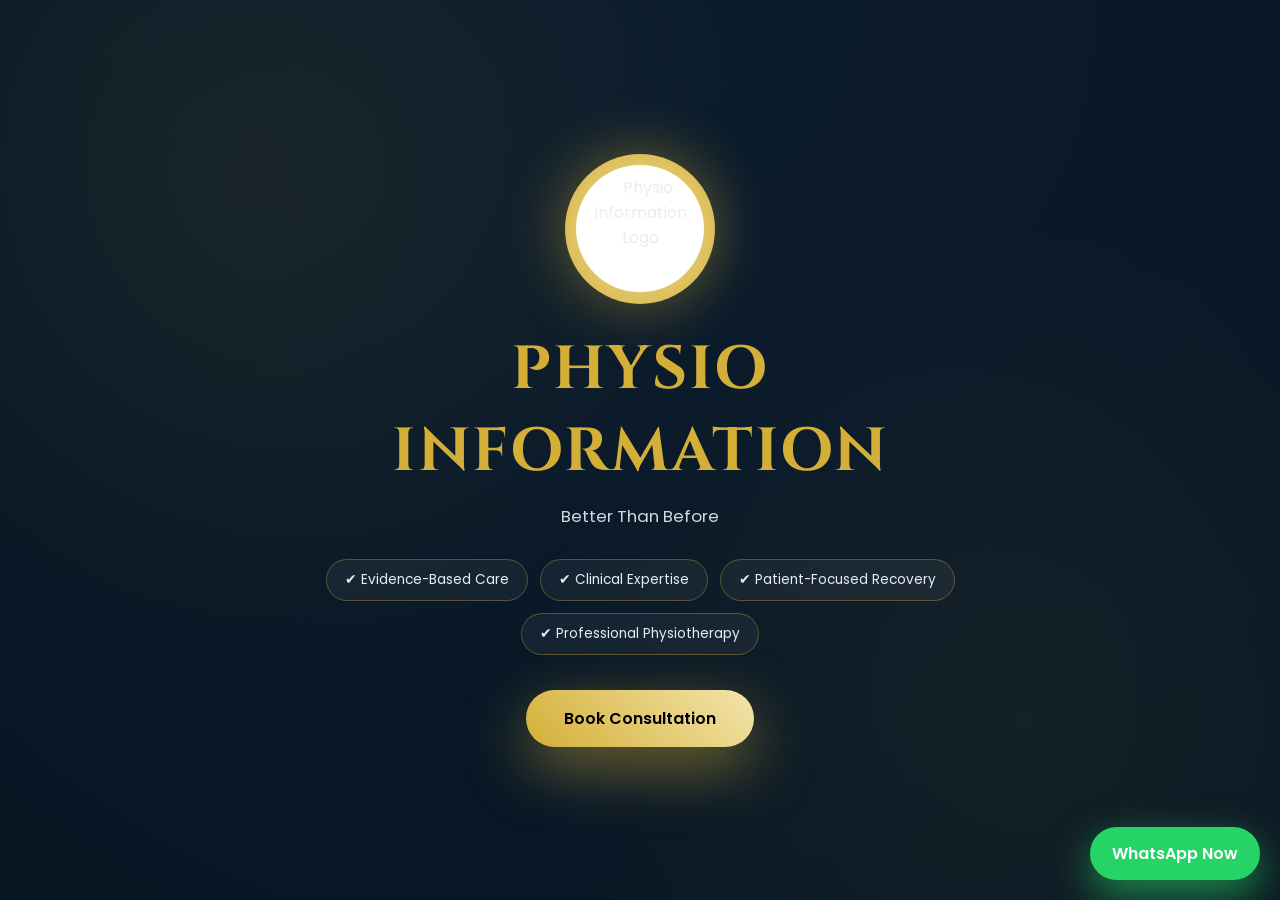
==== commit 324c7171: "Update index.html" ====
--- a/index.html
+++ b/index.html
@@ -1,250 +1,185 @@
 <!DOCTYPE html>
 <html lang="en">
 <head>
-  <meta charset="UTF-8" />
-  <title>Physio Information | Better Than Before</title>
-  <meta name="viewport" content="width=device-width, initial-scale=1.0">
+<meta charset="UTF-8">
+<meta name="viewport" content="width=device-width, initial-scale=1.0">
+<title>Physio Information | Premium Physiotherapy Care</title>
 
-  <!-- Google Fonts -->
-  <link href="https://fonts.googleapis.com/css2?family=Playfair+Display:wght@500;700&family=Poppins:wght@300;400;600&display=swap" rel="stylesheet">
+<!-- Premium Fonts -->
+<link href="https://fonts.googleapis.com/css2?family=Cinzel:wght@500;700&family=Poppins:wght@300;400;500;600&display=swap" rel="stylesheet">
 
-  <style>
-    :root{
-      --royal-blue:#0b1d3a;
-      --medical-green:#1fa67a;
-      --soft-gold:#d4af37;
-      --light:#f8f9fb;
-    }
+<style>
+:root{
+  --royal-blue:#0b1c2d;
+  --deep-blue:#081624;
+  --gold:#d4af37;
+  --soft-gold:#f3e5ab;
+  --text-light:#e6edf5;
+}
 
-    *{margin:0;padding:0;box-sizing:border-box;font-family:'Poppins',sans-serif;}
-    body{background:var(--royal-blue);color:white;overflow-x:hidden;}
+*{margin:0;padding:0;box-sizing:border-box}
 
-    /* ================= HERO ================= */
-    header{
-      min-height:100vh;
-      display:flex;
-      align-items:center;
-      justify-content:center;
-      flex-direction:column;
-      text-align:center;
-      padding:20px;
-      position:relative;
-    }
+body{
+  font-family:'Poppins',sans-serif;
+  background:radial-gradient(circle at top,var(--royal-blue),var(--deep-blue));
+  color:var(--text-light);
+  overflow-x:hidden;
+}
 
-    header::before{
-      content:"";
-      position:absolute;
-      inset:0;
-      background:
-        radial-gradient(circle at top,rgba(212,175,55,0.15),transparent 60%),
-        radial-gradient(circle at bottom,rgba(31,166,122,0.15),transparent 60%);
-      animation:pulse 6s infinite alternate;
-    }
+/* ---------- HERO ---------- */
+.hero{
+  min-height:100vh;
+  display:flex;
+  align-items:center;
+  justify-content:center;
+  text-align:center;
+  padding:80px 20px;
+  position:relative;
+}
 
-    @keyframes pulse{
-      from{opacity:.5;}
-      to{opacity:1;}
-    }
+/* subtle luxury glow */
+.hero::before{
+  content:"";
+  position:absolute;
+  inset:0;
+  background:
+    radial-gradient(circle at 20% 20%, rgba(212,175,55,.08), transparent 40%),
+    radial-gradient(circle at 80% 80%, rgba(212,175,55,.06), transparent 40%);
+  animation:float 12s infinite alternate ease-in-out;
+}
+@keyframes float{
+  from{transform:translateY(0)}
+  to{transform:translateY(-40px)}
+}
 
-    .logo{
-      width:160px;
-      height:160px;
-      border-radius:50%;
-      background:white;
-      display:flex;
-      align-items:center;
-      justify-content:center;
-      animation:logoReveal 2s ease;
-      z-index:2;
-    }
+.hero-content{
+  position:relative;
+  z-index:2;
+  max-width:720px;
+}
 
-    .logo img{
-      width:120px;
-    }
+/* ---------- LOGO ---------- */
+.logo-wrap{
+  width:150px;
+  height:150px;
+  margin:0 auto 25px;
+  border-radius:50%;
+  background:radial-gradient(circle,var(--soft-gold),var(--gold));
+  display:flex;
+  align-items:center;
+  justify-content:center;
+  box-shadow:0 0 60px rgba(212,175,55,.45);
+}
+.logo-wrap img{
+  width:85%;
+  height:85%;
+  object-fit:contain;
+  background:white;
+  border-radius:50%;
+  padding:10px;
+}
 
-    @keyframes logoReveal{
-      from{transform:scale(0);opacity:0;}
-      to{transform:scale(1);opacity:1;}
-    }
+/* ---------- TEXT ---------- */
+.hero h1{
+  font-family:'Cinzel',serif;
+  font-size:clamp(2.4rem,6vw,3.8rem);
+  letter-spacing:2px;
+  color:var(--gold);
+  margin-bottom:10px;
+}
 
-    h1{
-      font-family:'Playfair Display',serif;
-      font-size:3rem;
-      margin-top:20px;
-      color:var(--soft-gold);
-      z-index:2;
-    }
+.tagline{
+  font-size:1.05rem;
+  opacity:.9;
+  margin-bottom:30px;
+}
 
-    .tagline{
-      font-size:1.2rem;
-      margin-top:10px;
-      color:#eaeaea;
-      z-index:2;
-    }
+/* ---------- TRUST PILLS ---------- */
+.trust{
+  display:flex;
+  flex-wrap:wrap;
+  gap:12px;
+  justify-content:center;
+  margin-bottom:35px;
+}
 
-    /* ================= TRUST BADGES ================= */
-    .trust{
-      display:flex;
-      flex-wrap:wrap;
-      gap:20px;
-      margin-top:40px;
-      justify-content:center;
-      z-index:2;
-    }
+.trust span{
+  padding:10px 18px;
+  border-radius:30px;
+  background:rgba(255,255,255,.05);
+  border:1px solid rgba(212,175,55,.35);
+  font-size:.85rem;
+  backdrop-filter:blur(8px);
+}
 
-    .badge{
-      border:1px solid rgba(212,175,55,.4);
-      padding:15px 20px;
-      border-radius:30px;
-      font-size:.9rem;
-      background:rgba(0,0,0,.2);
-    }
+/* ---------- CTA ---------- */
+.cta{
+  display:inline-block;
+  padding:16px 38px;
+  border-radius:50px;
+  background:linear-gradient(45deg,var(--gold),var(--soft-gold));
+  color:#000;
+  font-weight:600;
+  text-decoration:none;
+  box-shadow:0 20px 60px rgba(212,175,55,.5);
+  transition:.4s;
+}
+.cta:hover{
+  transform:translateY(-4px) scale(1.02);
+  box-shadow:0 30px 80px rgba(212,175,55,.7);
+}
 
-    /* ================= TIMELINE ================= */
-    section{
-      padding:80px 20px;
-      text-align:center;
-    }
+/* ---------- WHATSAPP FLOAT ---------- */
+.whatsapp{
+  position:fixed;
+  bottom:20px;
+  right:20px;
+  background:#25D366;
+  color:white;
+  padding:14px 22px;
+  border-radius:50px;
+  text-decoration:none;
+  font-weight:600;
+  box-shadow:0 15px 40px rgba(37,211,102,.6);
+  z-index:999;
+}
 
-    .timeline{
-      display:flex;
-      flex-wrap:wrap;
-      gap:30px;
-      justify-content:center;
-      margin-top:40px;
-    }
-
-    .step{
-      background:rgba(255,255,255,0.05);
-      padding:30px;
-      border-radius:20px;
-      width:260px;
-      border:1px solid rgba(212,175,55,.3);
-      transition:.4s;
-    }
-
-    .step:hover{
-      transform:translateY(-10px);
-      box-shadow:0 15px 40px rgba(0,0,0,.5);
-    }
-
-    .step h3{
-      color:var(--soft-gold);
-      margin-bottom:10px;
-    }
-
-    /* ================= QUOTE ================= */
-    .quote{
-      font-family:'Playfair Display',serif;
-      font-size:2rem;
-      color:var(--soft-gold);
-      max-width:800px;
-      margin:auto;
-    }
-
-    .quote span{
-      display:block;
-      margin-top:20px;
-      font-size:1.1rem;
-      color:#ddd;
-      font-family:'Poppins',sans-serif;
-    }
-
-    /* ================= FOOTER ================= */
-    footer{
-      background:#08152b;
-      padding:30px;
-      text-align:center;
-      font-size:.9rem;
-    }
-
-    /* ================= WHATSAPP ================= */
-    .whatsapp{
-      position:fixed;
-      bottom:20px;
-      right:20px;
-      background:#25D366;
-      color:white;
-      padding:15px 20px;
-      border-radius:50px;
-      text-decoration:none;
-      font-weight:600;
-      box-shadow:0 10px 25px rgba(0,0,0,.4);
-      animation:float 2s infinite;
-      z-index:10;
-    }
-
-    @keyframes float{
-      0%,100%{transform:translateY(0);}
-      50%{transform:translateY(-5px);}
-    }
-
-    @media(max-width:600px){
-      h1{font-size:2.2rem;}
-      .quote{font-size:1.6rem;}
-    }
-  </style>
+/* ---------- MOBILE ---------- */
+@media(max-width:600px){
+  .logo-wrap{width:130px;height:130px}
+}
+</style>
 </head>
 
 <body>
 
-<header>
-  <div class="logo">
-    <!-- REPLACE logo.png with your logo file name -->
-    <img src="logo.png" alt="Physio Information Logo">
-  </div>
+<section class="hero">
+  <div class="hero-content">
 
-  <h1>PHYSIO INFORMATION</h1>
-  <p class="tagline">Better Than Before</p>
+    <!-- LOGO -->
+    <div class="logo-wrap">
+      <img src="logo.png" alt="Physio Information Logo">
+    </div>
 
-  <div class="trust">
-    <div class="badge">✔ Evidence-Based Care</div>
-    <div class="badge">✔ Clinical Expertise</div>
-    <div class="badge">✔ Patient-Focused Recovery</div>
-    <div class="badge">✔ Professional Physiotherapy</div>
-  </div>
-</header>
+    <!-- BRAND -->
+    <h1>PHYSIO INFORMATION</h1>
+    <p class="tagline">Better Than Before</p>
 
-<section>
-  <h2 style="color:var(--soft-gold);font-family:'Playfair Display',serif;">
-    Your Recovery Journey
-  </h2>
+    <!-- TRUST SIGNALS -->
+    <div class="trust">
+      <span>✔ Evidence-Based Care</span>
+      <span>✔ Clinical Expertise</span>
+      <span>✔ Patient-Focused Recovery</span>
+      <span>✔ Professional Physiotherapy</span>
+    </div>
 
-  <div class="timeline">
-    <div class="step">
-      <h3>Pain</h3>
-      <p>Understanding the root cause of discomfort.</p>
-    </div>
-    <div class="step">
-      <h3>Assessment</h3>
-      <p>Clinical evaluation & movement analysis.</p>
-    </div>
-    <div class="step">
-      <h3>Therapy</h3>
-      <p>Evidence-based physiotherapy techniques.</p>
-    </div>
-    <div class="step">
-      <h3>Strength</h3>
-      <p>Rebuilding mobility & functional power.</p>
-    </div>
-    <div class="step">
-      <h3>Recovery</h3>
-      <p>Return to confident, pain-free movement.</p>
-    </div>
+    <!-- CTA -->
+    <a class="cta" href="https://wa.me/919600030932" target="_blank">
+      Book Consultation
+    </a>
+
   </div>
 </section>
-
-<section>
-  <div class="quote">
-    “Movement is Medicine.  
-    Recovery is a Journey.”
-    <span>— Dr. Krishna S, PT, PGDCR</span>
-  </div>
-</section>
-
-<footer>
-  © 2026 Physio Information • Professional Physiotherapy Care
-</footer>
 
 <a class="whatsapp" href="https://wa.me/919600030932" target="_blank">
   WhatsApp Now
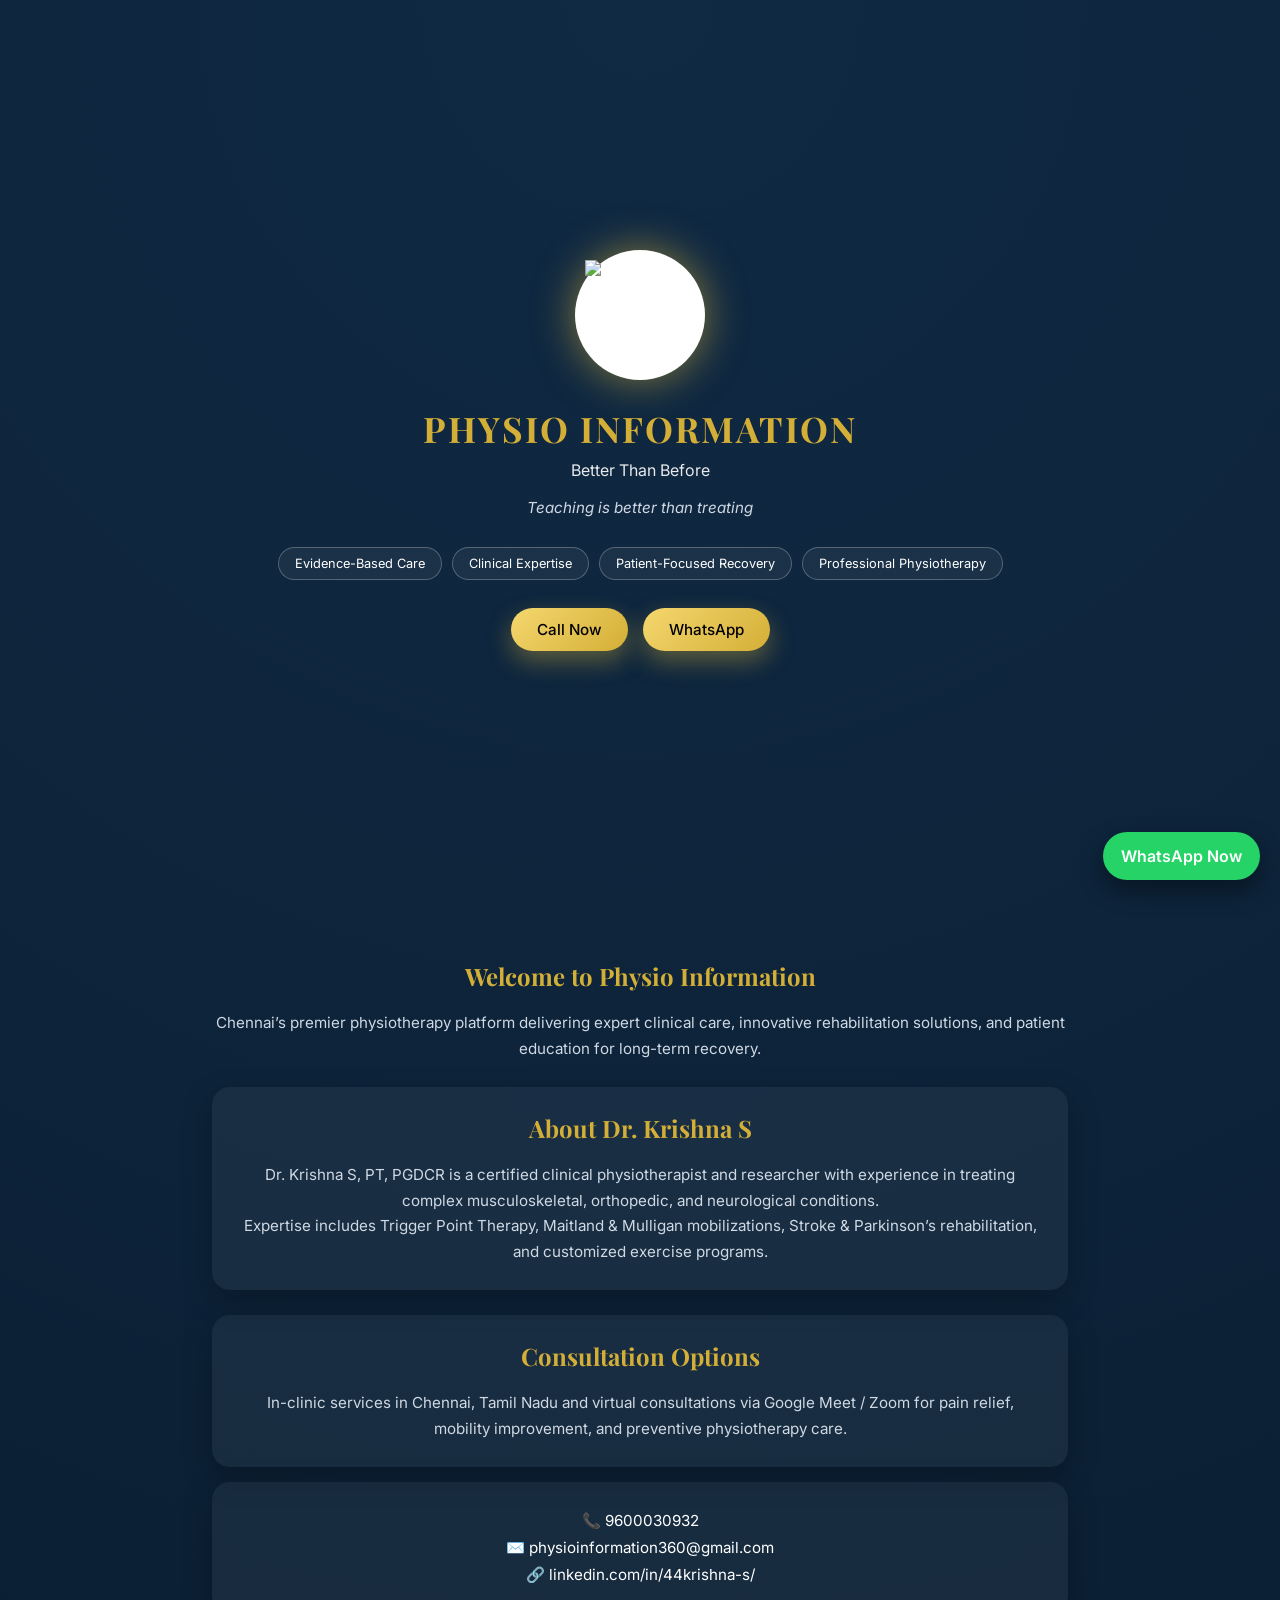
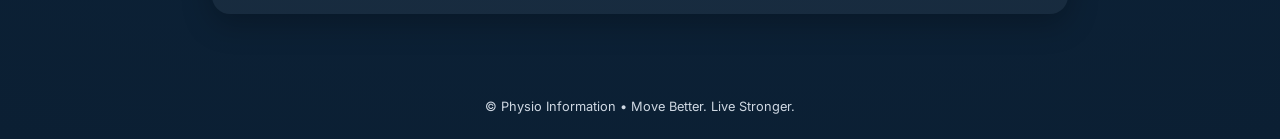
==== commit 760b6aed: "Update index.html" ====
--- a/index.html
+++ b/index.html
@@ -3,187 +3,258 @@
 <head>
 <meta charset="UTF-8">
 <meta name="viewport" content="width=device-width, initial-scale=1.0">
-<title>Physio Information | Premium Physiotherapy Care</title>
-
-<!-- Premium Fonts -->
-<link href="https://fonts.googleapis.com/css2?family=Cinzel:wght@500;700&family=Poppins:wght@300;400;500;600&display=swap" rel="stylesheet">
+<title>Physio Information | Better Than Before</title>
+
+<!-- Google Fonts -->
+<link href="https://fonts.googleapis.com/css2?family=Playfair+Display:wght@600;700&family=Inter:wght@300;400;500;600&display=swap" rel="stylesheet">
 
 <style>
 :root{
-  --royal-blue:#0b1c2d;
-  --deep-blue:#081624;
+  --navy:#0b1f33;
+  --navy-light:#102a44;
   --gold:#d4af37;
-  --soft-gold:#f3e5ab;
-  --text-light:#e6edf5;
+  --white:#ffffff;
+  --muted:#cfd8e3;
 }
 
 *{margin:0;padding:0;box-sizing:border-box}
 
 body{
-  font-family:'Poppins',sans-serif;
-  background:radial-gradient(circle at top,var(--royal-blue),var(--deep-blue));
-  color:var(--text-light);
+  font-family:'Inter',sans-serif;
+  background:radial-gradient(circle at top,var(--navy-light),var(--navy));
+  color:var(--white);
+  min-height:100vh;
   overflow-x:hidden;
 }
 
-/* ---------- HERO ---------- */
+/* Hero Section */
 .hero{
   min-height:100vh;
   display:flex;
+  flex-direction:column;
   align-items:center;
   justify-content:center;
   text-align:center;
-  padding:80px 20px;
-  position:relative;
-}
-
-/* subtle luxury glow */
-.hero::before{
-  content:"";
-  position:absolute;
-  inset:0;
-  background:
-    radial-gradient(circle at 20% 20%, rgba(212,175,55,.08), transparent 40%),
-    radial-gradient(circle at 80% 80%, rgba(212,175,55,.06), transparent 40%);
-  animation:float 12s infinite alternate ease-in-out;
-}
-@keyframes float{
-  from{transform:translateY(0)}
-  to{transform:translateY(-40px)}
-}
-
-.hero-content{
-  position:relative;
-  z-index:2;
-  max-width:720px;
-}
-
-/* ---------- LOGO ---------- */
-.logo-wrap{
-  width:150px;
-  height:150px;
-  margin:0 auto 25px;
+  padding:30px 20px;
+}
+
+/* Logo */
+.logo{
+  width:130px;
+  height:130px;
   border-radius:50%;
-  background:radial-gradient(circle,var(--soft-gold),var(--gold));
+  background:#fff;
+  padding:10px;
+  box-shadow:0 0 40px rgba(212,175,55,.6);
+  animation:fadeIn 1.2s ease;
+}
+.logo img{
+  width:100%;
+  height:100%;
+  object-fit:contain;
+}
+
+/* Headings */
+h1{
+  font-family:'Playfair Display',serif;
+  font-size:2.2rem;
+  letter-spacing:2px;
+  margin-top:25px;
+  color:var(--gold);
+}
+
+.tagline{
+  margin-top:8px;
+  font-size:1rem;
+  opacity:.9;
+}
+
+.quote{
+  margin-top:18px;
+  font-style:italic;
+  font-size:.95rem;
+  color:var(--muted);
+}
+
+/* Buttons */
+.actions{
   display:flex;
-  align-items:center;
+  gap:15px;
+  margin-top:28px;
+  flex-wrap:wrap;
   justify-content:center;
-  box-shadow:0 0 60px rgba(212,175,55,.45);
-}
-.logo-wrap img{
-  width:85%;
-  height:85%;
-  object-fit:contain;
-  background:white;
-  border-radius:50%;
-  padding:10px;
-}
-
-/* ---------- TEXT ---------- */
-.hero h1{
-  font-family:'Cinzel',serif;
-  font-size:clamp(2.4rem,6vw,3.8rem);
-  letter-spacing:2px;
-  color:var(--gold);
-  margin-bottom:10px;
-}
-
-.tagline{
-  font-size:1.05rem;
-  opacity:.9;
-  margin-bottom:30px;
-}
-
-/* ---------- TRUST PILLS ---------- */
-.trust{
+}
+
+.btn{
+  padding:12px 26px;
+  border-radius:30px;
+  font-size:.95rem;
+  font-weight:500;
+  text-decoration:none;
+  transition:.3s ease;
+}
+
+.btn-gold{
+  background:linear-gradient(135deg,#f5d76e,var(--gold));
+  color:#000;
+  box-shadow:0 10px 25px rgba(212,175,55,.4);
+}
+
+.btn-gold:hover{
+  transform:translateY(-2px);
+}
+
+/* Info Chips */
+.chips{
+  margin-top:30px;
   display:flex;
   flex-wrap:wrap;
-  gap:12px;
+  gap:10px;
   justify-content:center;
-  margin-bottom:35px;
-}
-
-.trust span{
-  padding:10px 18px;
-  border-radius:30px;
+}
+
+.chip{
+  padding:8px 16px;
+  border-radius:20px;
+  border:1px solid rgba(255,255,255,.25);
+  font-size:.8rem;
   background:rgba(255,255,255,.05);
-  border:1px solid rgba(212,175,55,.35);
-  font-size:.85rem;
-  backdrop-filter:blur(8px);
-}
-
-/* ---------- CTA ---------- */
-.cta{
-  display:inline-block;
-  padding:16px 38px;
-  border-radius:50px;
-  background:linear-gradient(45deg,var(--gold),var(--soft-gold));
-  color:#000;
-  font-weight:600;
-  text-decoration:none;
-  box-shadow:0 20px 60px rgba(212,175,55,.5);
-  transition:.4s;
-}
-.cta:hover{
-  transform:translateY(-4px) scale(1.02);
-  box-shadow:0 30px 80px rgba(212,175,55,.7);
-}
-
-/* ---------- WHATSAPP FLOAT ---------- */
+}
+
+/* Section */
+.section{
+  padding:60px 22px;
+  max-width:900px;
+  margin:auto;
+  text-align:center;
+}
+
+.section h2{
+  font-family:'Playfair Display',serif;
+  color:var(--gold);
+  margin-bottom:18px;
+}
+
+.section p{
+  font-size:.95rem;
+  line-height:1.7;
+  color:var(--muted);
+}
+
+/* Card */
+.card{
+  background:rgba(255,255,255,.05);
+  border-radius:18px;
+  padding:25px;
+  margin-top:25px;
+  box-shadow:0 10px 30px rgba(0,0,0,.25);
+}
+
+/* Contact */
+.contact{
+  font-size:.95rem;
+  margin-top:15px;
+  line-height:1.8;
+}
+
+/* Footer */
+footer{
+  text-align:center;
+  padding:25px;
+  font-size:.8rem;
+  color:var(--muted);
+}
+
+/* WhatsApp Floating */
 .whatsapp{
   position:fixed;
   bottom:20px;
   right:20px;
-  background:#25D366;
-  color:white;
-  padding:14px 22px;
-  border-radius:50px;
+  background:#25d366;
+  color:#fff;
+  padding:14px 18px;
+  border-radius:30px;
   text-decoration:none;
   font-weight:600;
-  box-shadow:0 15px 40px rgba(37,211,102,.6);
-  z-index:999;
-}
-
-/* ---------- MOBILE ---------- */
-@media(max-width:600px){
-  .logo-wrap{width:130px;height:130px}
+  box-shadow:0 10px 25px rgba(0,0,0,.4);
+}
+
+/* Animation */
+@keyframes fadeIn{
+  from{opacity:0;transform:translateY(20px)}
+  to{opacity:1;transform:translateY(0)}
 }
 </style>
 </head>
 
 <body>
 
+<!-- HERO -->
 <section class="hero">
-  <div class="hero-content">
-
-    <!-- LOGO -->
-    <div class="logo-wrap">
-      <img src="logo.png" alt="Physio Information Logo">
-    </div>
-
-    <!-- BRAND -->
-    <h1>PHYSIO INFORMATION</h1>
-    <p class="tagline">Better Than Before</p>
-
-    <!-- TRUST SIGNALS -->
-    <div class="trust">
-      <span>✔ Evidence-Based Care</span>
-      <span>✔ Clinical Expertise</span>
-      <span>✔ Patient-Focused Recovery</span>
-      <span>✔ Professional Physiotherapy</span>
-    </div>
-
-    <!-- CTA -->
-    <a class="cta" href="https://wa.me/919600030932" target="_blank">
-      Book Consultation
-    </a>
-
-  </div>
+
+  <div class="logo">
+    <!-- REPLACE logo.png with your logo file name -->
+    <img src="logo.png" alt="Physio Information Logo">
+  </div>
+
+  <h1>PHYSIO INFORMATION</h1>
+  <div class="tagline">Better Than Before</div>
+  <div class="quote">Teaching is better than treating</div>
+
+  <div class="chips">
+    <div class="chip">Evidence-Based Care</div>
+    <div class="chip">Clinical Expertise</div>
+    <div class="chip">Patient-Focused Recovery</div>
+    <div class="chip">Professional Physiotherapy</div>
+  </div>
+
+  <div class="actions">
+    <a href="tel:9600030932" class="btn btn-gold">Call Now</a>
+    <a href="https://wa.me/919600030932" class="btn btn-gold">WhatsApp</a>
+  </div>
+
 </section>
 
-<a class="whatsapp" href="https://wa.me/919600030932" target="_blank">
-  WhatsApp Now
-</a>
+<!-- ABOUT -->
+<section class="section">
+  <h2>Welcome to Physio Information</h2>
+  <p>
+    Chennai’s premier physiotherapy platform delivering expert clinical care,
+    innovative rehabilitation solutions, and patient education for long-term recovery.
+  </p>
+
+  <div class="card">
+    <h2>About Dr. Krishna S</h2>
+    <p>
+      Dr. Krishna S, PT, PGDCR is a certified clinical physiotherapist and researcher
+      with experience in treating complex musculoskeletal, orthopedic, and neurological conditions.
+    </p>
+    <p>
+      Expertise includes Trigger Point Therapy, Maitland & Mulligan mobilizations,
+      Stroke & Parkinson’s rehabilitation, and customized exercise programs.
+    </p>
+  </div>
+
+  <div class="card">
+    <h2>Consultation Options</h2>
+    <p>
+      In-clinic services in Chennai, Tamil Nadu and virtual consultations via Google Meet / Zoom
+      for pain relief, mobility improvement, and preventive physiotherapy care.
+    </p>
+  </div>
+
+  <div class="card contact">
+    📞 9600030932 <br>
+    ✉️ physioinformation360@gmail.com <br>
+    🔗 linkedin.com/in/44krishna-s/
+  </div>
+</section>
+
+<footer>
+  © Physio Information • Move Better. Live Stronger.
+</footer>
+
+<a class="whatsapp" href="https://wa.me/919600030932">WhatsApp Now</a>
 
 </body>
 </html>
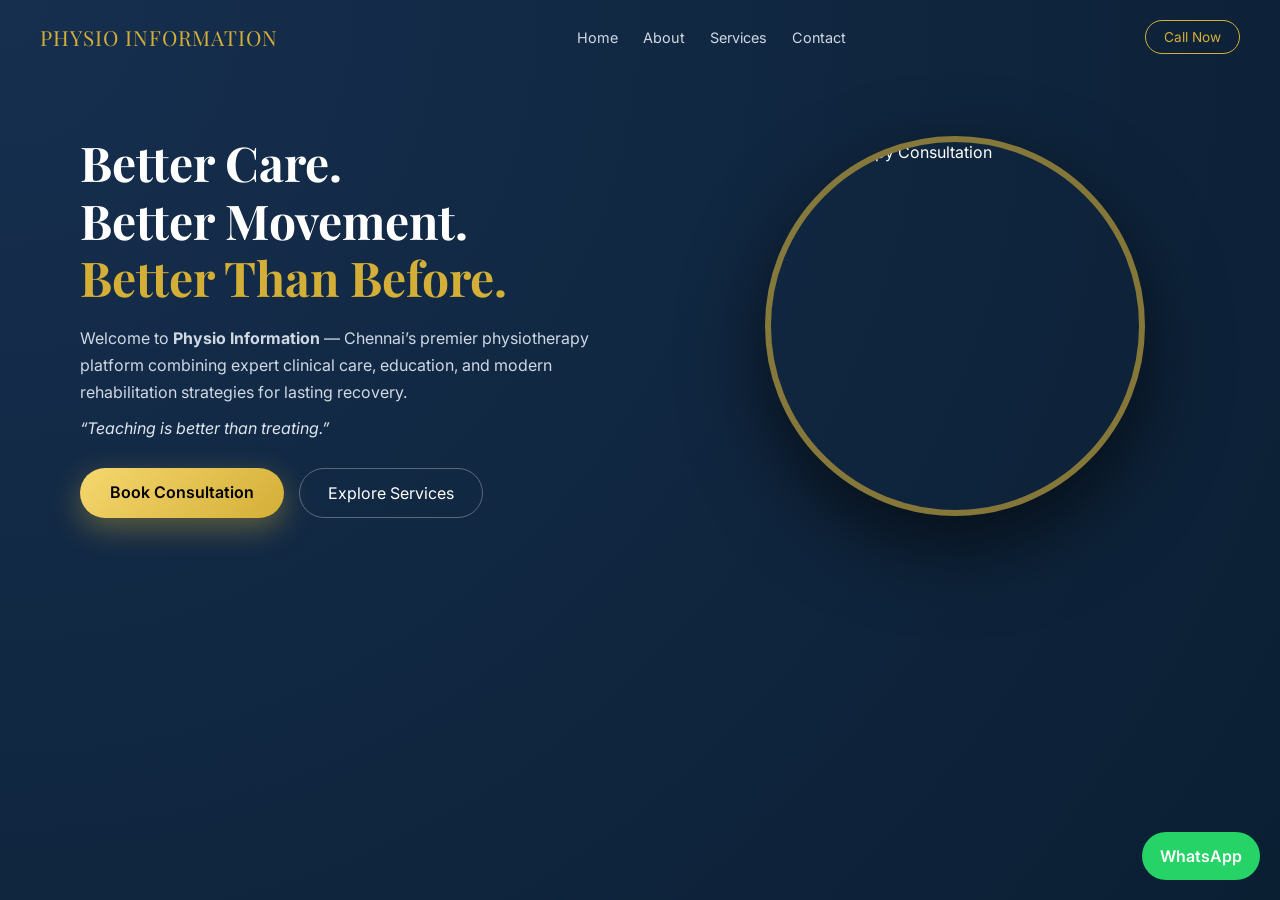
==== commit 335c964b: "Update index.html" ====
--- a/index.html
+++ b/index.html
@@ -5,13 +5,13 @@
 <meta name="viewport" content="width=device-width, initial-scale=1.0">
 <title>Physio Information | Better Than Before</title>
 
-<!-- Google Fonts -->
+<!-- Fonts -->
 <link href="https://fonts.googleapis.com/css2?family=Playfair+Display:wght@600;700&family=Inter:wght@300;400;500;600&display=swap" rel="stylesheet">
 
 <style>
 :root{
   --navy:#0b1f33;
-  --navy-light:#102a44;
+  --navy2:#0f2d46;
   --gold:#d4af37;
   --white:#ffffff;
   --muted:#cfd8e3;
@@ -21,151 +21,131 @@
 
 body{
   font-family:'Inter',sans-serif;
-  background:radial-gradient(circle at top,var(--navy-light),var(--navy));
+  background:radial-gradient(circle at top left,#162f4f,var(--navy));
   color:var(--white);
   min-height:100vh;
-  overflow-x:hidden;
-}
-
-/* Hero Section */
+}
+
+/* Navbar */
+nav{
+  display:flex;
+  justify-content:space-between;
+  align-items:center;
+  padding:20px 40px;
+}
+
+.brand{
+  font-family:'Playfair Display',serif;
+  font-size:1.3rem;
+  color:var(--gold);
+  letter-spacing:1px;
+}
+
+.nav-links{
+  display:flex;
+  gap:25px;
+  font-size:.9rem;
+}
+
+.nav-links a{
+  color:var(--muted);
+  text-decoration:none;
+}
+
+.nav-btn{
+  padding:8px 18px;
+  border:1px solid var(--gold);
+  border-radius:20px;
+  color:var(--gold);
+  text-decoration:none;
+  font-size:.85rem;
+}
+
+/* Hero */
 .hero{
-  min-height:100vh;
-  display:flex;
-  flex-direction:column;
+  display:grid;
+  grid-template-columns:1.2fr 1fr;
+  gap:40px;
   align-items:center;
-  justify-content:center;
-  text-align:center;
-  padding:30px 20px;
-}
-
-/* Logo */
-.logo{
-  width:130px;
-  height:130px;
-  border-radius:50%;
-  background:#fff;
-  padding:10px;
-  box-shadow:0 0 40px rgba(212,175,55,.6);
-  animation:fadeIn 1.2s ease;
-}
-.logo img{
-  width:100%;
-  height:100%;
-  object-fit:contain;
-}
-
-/* Headings */
-h1{
+  padding:60px 40px;
+  max-width:1200px;
+  margin:auto;
+}
+
+/* Left content */
+.hero h1{
   font-family:'Playfair Display',serif;
-  font-size:2.2rem;
-  letter-spacing:2px;
-  margin-top:25px;
+  font-size:3rem;
+  line-height:1.2;
+}
+
+.hero h1 span{
   color:var(--gold);
 }
 
-.tagline{
-  margin-top:8px;
+.hero p{
+  margin-top:18px;
+  max-width:520px;
+  line-height:1.7;
+  color:var(--muted);
   font-size:1rem;
-  opacity:.9;
-}
-
-.quote{
-  margin-top:18px;
+}
+
+.hero .quote{
+  margin-top:12px;
   font-style:italic;
-  font-size:.95rem;
-  color:var(--muted);
+  color:#e0e6ee;
 }
 
 /* Buttons */
-.actions{
+.hero-buttons{
+  margin-top:30px;
   display:flex;
   gap:15px;
-  margin-top:28px;
   flex-wrap:wrap;
-  justify-content:center;
-}
-
-.btn{
-  padding:12px 26px;
-  border-radius:30px;
-  font-size:.95rem;
-  font-weight:500;
-  text-decoration:none;
-  transition:.3s ease;
 }
 
 .btn-gold{
   background:linear-gradient(135deg,#f5d76e,var(--gold));
   color:#000;
-  box-shadow:0 10px 25px rgba(212,175,55,.4);
-}
-
-.btn-gold:hover{
-  transform:translateY(-2px);
-}
-
-/* Info Chips */
-.chips{
-  margin-top:30px;
-  display:flex;
-  flex-wrap:wrap;
-  gap:10px;
+  padding:14px 30px;
+  border-radius:30px;
+  text-decoration:none;
+  font-weight:600;
+  box-shadow:0 10px 30px rgba(212,175,55,.4);
+}
+
+.btn-outline{
+  border:1px solid rgba(255,255,255,.3);
+  padding:14px 28px;
+  border-radius:30px;
+  color:var(--white);
+  text-decoration:none;
+}
+
+/* Right image */
+.hero-image{
+  display:flex;
   justify-content:center;
-}
-
-.chip{
-  padding:8px 16px;
-  border-radius:20px;
-  border:1px solid rgba(255,255,255,.25);
-  font-size:.8rem;
-  background:rgba(255,255,255,.05);
-}
-
-/* Section */
-.section{
-  padding:60px 22px;
-  max-width:900px;
-  margin:auto;
-  text-align:center;
-}
-
-.section h2{
-  font-family:'Playfair Display',serif;
-  color:var(--gold);
-  margin-bottom:18px;
-}
-
-.section p{
-  font-size:.95rem;
-  line-height:1.7;
-  color:var(--muted);
-}
-
-/* Card */
-.card{
-  background:rgba(255,255,255,.05);
-  border-radius:18px;
-  padding:25px;
-  margin-top:25px;
-  box-shadow:0 10px 30px rgba(0,0,0,.25);
-}
-
-/* Contact */
-.contact{
-  font-size:.95rem;
-  margin-top:15px;
-  line-height:1.8;
-}
-
-/* Footer */
-footer{
-  text-align:center;
-  padding:25px;
-  font-size:.8rem;
-  color:var(--muted);
-}
-
-/* WhatsApp Floating */
+  position:relative;
+}
+
+.circle{
+  width:380px;
+  height:380px;
+  border-radius:50%;
+  overflow:hidden;
+  border:6px solid rgba(212,175,55,.6);
+  box-shadow:0 30px 80px rgba(0,0,0,.6);
+}
+
+.circle img{
+  width:100%;
+  height:100%;
+  object-fit:cover;
+}
+
+/* Floating WhatsApp */
 .whatsapp{
   position:fixed;
   bottom:20px;
@@ -176,85 +156,73 @@
   border-radius:30px;
   text-decoration:none;
   font-weight:600;
-  box-shadow:0 10px 25px rgba(0,0,0,.4);
-}
-
-/* Animation */
-@keyframes fadeIn{
-  from{opacity:0;transform:translateY(20px)}
-  to{opacity:1;transform:translateY(0)}
+}
+
+/* Responsive */
+@media(max-width:900px){
+  .hero{
+    grid-template-columns:1fr;
+    text-align:center;
+  }
+  .hero h1{font-size:2.2rem}
+  nav{padding:18px 20px}
+  .hero-buttons{justify-content:center}
 }
 </style>
 </head>
 
 <body>
 
+<!-- NAVBAR -->
+<nav>
+  <div class="brand">PHYSIO INFORMATION</div>
+  <div class="nav-links">
+    <a href="#">Home</a>
+    <a href="#">About</a>
+    <a href="#">Services</a>
+    <a href="#">Contact</a>
+  </div>
+  <a class="nav-btn" href="tel:9600030932">Call Now</a>
+</nav>
+
 <!-- HERO -->
 <section class="hero">
 
-  <div class="logo">
-    <!-- REPLACE logo.png with your logo file name -->
-    <img src="logo.png" alt="Physio Information Logo">
+  <!-- LEFT -->
+  <div>
+    <h1>
+      Better Care.<br>
+      Better Movement.<br>
+      <span>Better Than Before.</span>
+    </h1>
+
+    <p>
+      Welcome to <strong>Physio Information</strong> — Chennai’s premier
+      physiotherapy platform combining expert clinical care, education,
+      and modern rehabilitation strategies for lasting recovery.
+    </p>
+
+    <div class="quote">
+      “Teaching is better than treating.”
+    </div>
+
+    <div class="hero-buttons">
+      <a class="btn-gold" href="https://wa.me/919600030932">Book Consultation</a>
+      <a class="btn-outline" href="#">Explore Services</a>
+    </div>
   </div>
 
-  <h1>PHYSIO INFORMATION</h1>
-  <div class="tagline">Better Than Before</div>
-  <div class="quote">Teaching is better than treating</div>
-
-  <div class="chips">
-    <div class="chip">Evidence-Based Care</div>
-    <div class="chip">Clinical Expertise</div>
-    <div class="chip">Patient-Focused Recovery</div>
-    <div class="chip">Professional Physiotherapy</div>
+  <!-- RIGHT -->
+  <div class="hero-image">
+    <div class="circle">
+      <!-- Replace this image -->
+      <img src="doctor.jpg" alt="Physiotherapy Consultation">
+    </div>
   </div>
 
-  <div class="actions">
-    <a href="tel:9600030932" class="btn btn-gold">Call Now</a>
-    <a href="https://wa.me/919600030932" class="btn btn-gold">WhatsApp</a>
-  </div>
-
 </section>
 
-<!-- ABOUT -->
-<section class="section">
-  <h2>Welcome to Physio Information</h2>
-  <p>
-    Chennai’s premier physiotherapy platform delivering expert clinical care,
-    innovative rehabilitation solutions, and patient education for long-term recovery.
-  </p>
-
-  <div class="card">
-    <h2>About Dr. Krishna S</h2>
-    <p>
-      Dr. Krishna S, PT, PGDCR is a certified clinical physiotherapist and researcher
-      with experience in treating complex musculoskeletal, orthopedic, and neurological conditions.
-    </p>
-    <p>
-      Expertise includes Trigger Point Therapy, Maitland & Mulligan mobilizations,
-      Stroke & Parkinson’s rehabilitation, and customized exercise programs.
-    </p>
-  </div>
-
-  <div class="card">
-    <h2>Consultation Options</h2>
-    <p>
-      In-clinic services in Chennai, Tamil Nadu and virtual consultations via Google Meet / Zoom
-      for pain relief, mobility improvement, and preventive physiotherapy care.
-    </p>
-  </div>
-
-  <div class="card contact">
-    📞 9600030932 <br>
-    ✉️ physioinformation360@gmail.com <br>
-    🔗 linkedin.com/in/44krishna-s/
-  </div>
-</section>
-
-<footer>
-  © Physio Information • Move Better. Live Stronger.
-</footer>
-
-<a class="whatsapp" href="https://wa.me/919600030932">WhatsApp Now</a>
+<a class="whatsapp" href="https://wa.me/919600030932">WhatsApp</a>
 
 </body>
 </html>
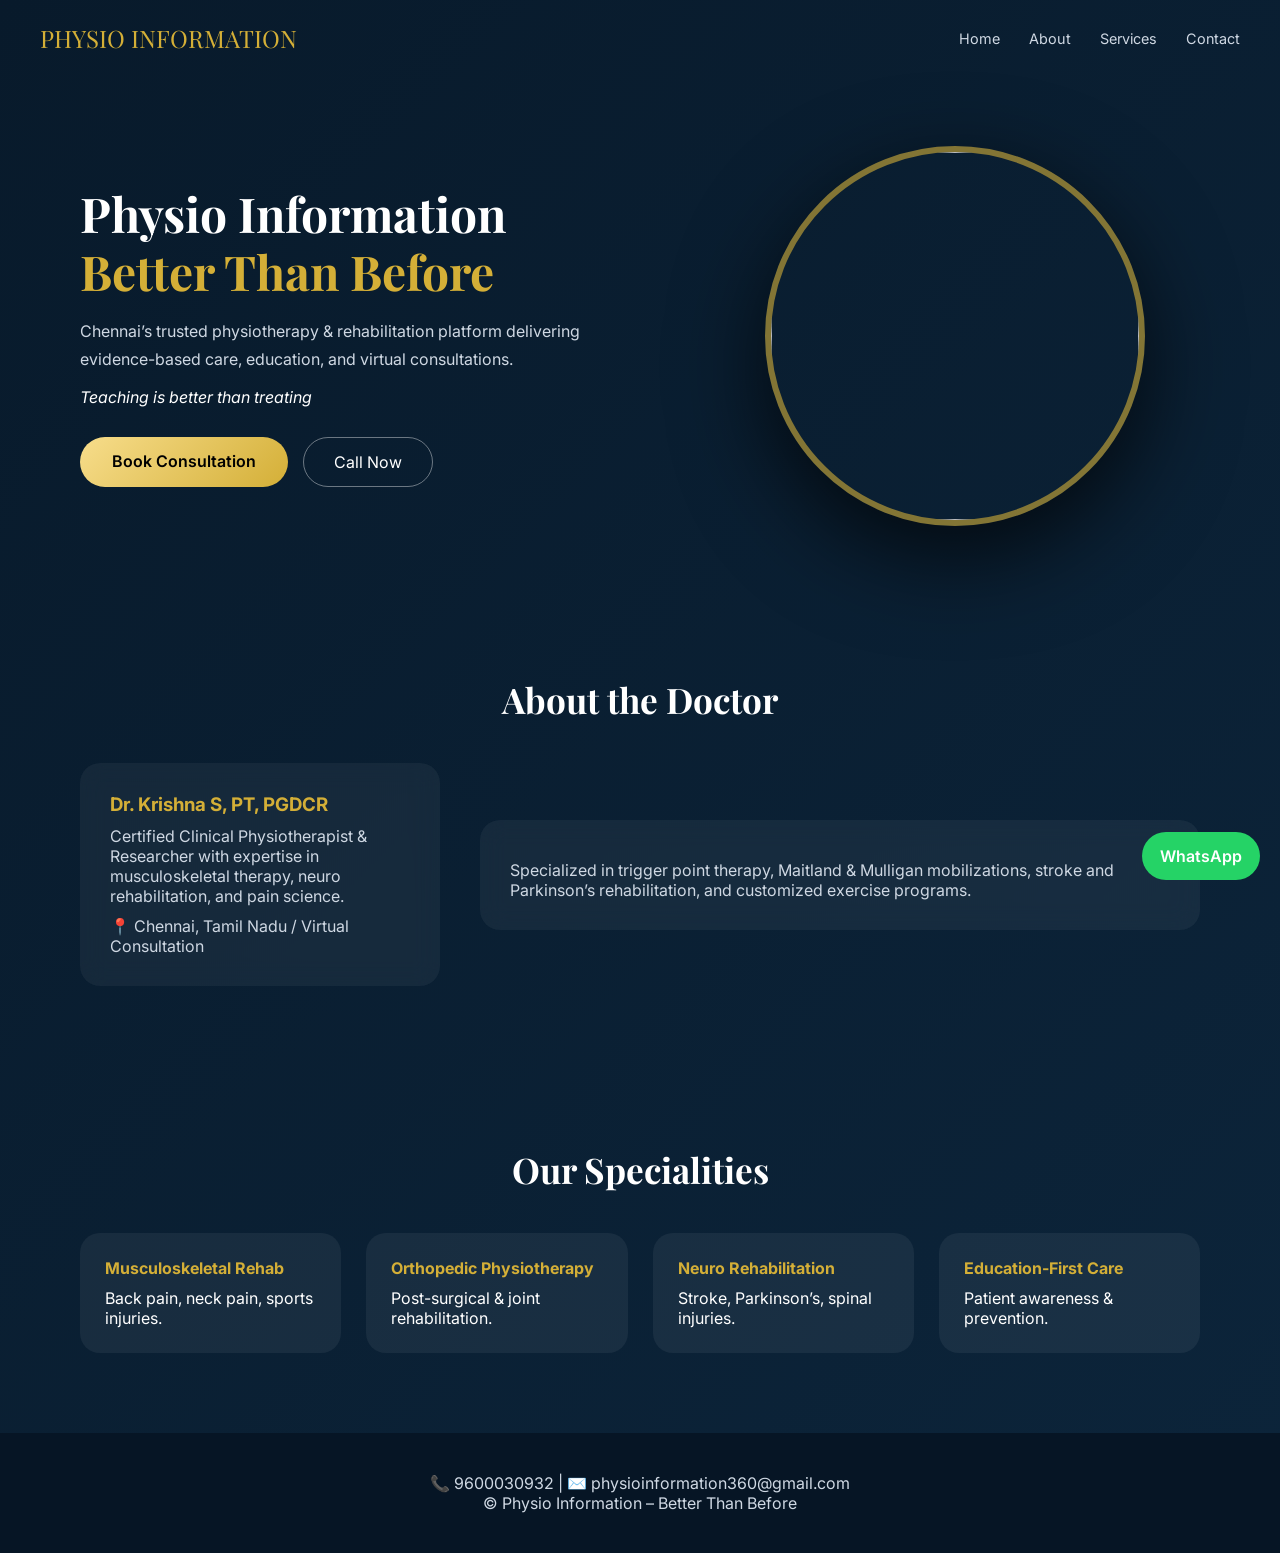
==== commit 1ac6ee25: "Update index.html" ====
--- a/index.html
+++ b/index.html
@@ -2,16 +2,20 @@
 <html lang="en">
 <head>
 <meta charset="UTF-8">
+<meta name="description" content="Physio Information Chennai – Evidence-based physiotherapy, rehabilitation, and virtual consultation by Dr. Krishna S. Teaching is better than treating.">
+<meta name="keywords" content="Physiotherapy Chennai, Rehabilitation Center, Neuro Rehab, Orthopedic Physio, Online Physio Consultation">
+<meta name="author" content="Dr. Krishna S, PT">
 <meta name="viewport" content="width=device-width, initial-scale=1.0">
+
 <title>Physio Information | Better Than Before</title>
 
-<!-- Fonts -->
+<!-- Google Fonts -->
 <link href="https://fonts.googleapis.com/css2?family=Playfair+Display:wght@600;700&family=Inter:wght@300;400;500;600&display=swap" rel="stylesheet">
 
 <style>
 :root{
-  --navy:#0b1f33;
-  --navy2:#0f2d46;
+  --dark:#0b1f33;
+  --dark2:#0f2d46;
   --gold:#d4af37;
   --white:#ffffff;
   --muted:#cfd8e3;
@@ -21,122 +25,102 @@
 
 body{
   font-family:'Inter',sans-serif;
-  background:radial-gradient(circle at top left,#162f4f,var(--navy));
+  background:linear-gradient(-45deg,#081a2b,#102f4a,#081a2b);
+  background-size:400% 400%;
+  animation:bg 12s ease infinite;
   color:var(--white);
-  min-height:100vh;
-}
-
-/* Navbar */
+}
+
+@keyframes bg{
+  0%{background-position:0% 50%}
+  50%{background-position:100% 50%}
+  100%{background-position:0% 50%}
+}
+
+/* NAVBAR */
 nav{
   display:flex;
   justify-content:space-between;
   align-items:center;
-  padding:20px 40px;
+  padding:22px 40px;
 }
 
 .brand{
   font-family:'Playfair Display',serif;
-  font-size:1.3rem;
+  font-size:1.5rem;
   color:var(--gold);
-  letter-spacing:1px;
-}
-
-.nav-links{
-  display:flex;
-  gap:25px;
-  font-size:.9rem;
 }
 
 .nav-links a{
   color:var(--muted);
-  text-decoration:none;
-}
-
-.nav-btn{
-  padding:8px 18px;
-  border:1px solid var(--gold);
-  border-radius:20px;
-  color:var(--gold);
-  text-decoration:none;
-  font-size:.85rem;
-}
-
-/* Hero */
+  margin-left:25px;
+  text-decoration:none;
+  font-size:.9rem;
+}
+
+/* HERO */
 .hero{
   display:grid;
   grid-template-columns:1.2fr 1fr;
+  align-items:center;
   gap:40px;
-  align-items:center;
-  padding:60px 40px;
+  padding:70px 40px;
   max-width:1200px;
   margin:auto;
 }
 
-/* Left content */
 .hero h1{
   font-family:'Playfair Display',serif;
   font-size:3rem;
   line-height:1.2;
 }
 
-.hero h1 span{
-  color:var(--gold);
-}
+.hero span{color:var(--gold)}
 
 .hero p{
   margin-top:18px;
-  max-width:520px;
+  color:var(--muted);
+  max-width:540px;
   line-height:1.7;
-  color:var(--muted);
-  font-size:1rem;
-}
-
-.hero .quote{
-  margin-top:12px;
+}
+
+.quote{
+  margin-top:14px;
   font-style:italic;
-  color:#e0e6ee;
-}
-
-/* Buttons */
-.hero-buttons{
+}
+
+.btns{
   margin-top:30px;
   display:flex;
   gap:15px;
   flex-wrap:wrap;
 }
 
-.btn-gold{
-  background:linear-gradient(135deg,#f5d76e,var(--gold));
+.btn-main{
+  background:linear-gradient(135deg,#f7dd8b,var(--gold));
   color:#000;
+  padding:14px 32px;
+  border-radius:30px;
+  text-decoration:none;
+  font-weight:600;
+}
+
+.btn-outline{
+  border:1px solid rgba(255,255,255,.4);
   padding:14px 30px;
   border-radius:30px;
   text-decoration:none;
-  font-weight:600;
-  box-shadow:0 10px 30px rgba(212,175,55,.4);
-}
-
-.btn-outline{
-  border:1px solid rgba(255,255,255,.3);
-  padding:14px 28px;
-  border-radius:30px;
-  color:var(--white);
-  text-decoration:none;
-}
-
-/* Right image */
-.hero-image{
-  display:flex;
-  justify-content:center;
-  position:relative;
-}
-
+  color:#fff;
+}
+
+/* HERO IMAGE */
 .circle{
   width:380px;
   height:380px;
   border-radius:50%;
   overflow:hidden;
   border:6px solid rgba(212,175,55,.6);
-  box-shadow:0 30px 80px rgba(0,0,0,.6);
+  box-shadow:0 30px 90px rgba(0,0,0,.7);
 }
 
 .circle img{
@@ -145,35 +129,89 @@
   object-fit:cover;
 }
 
-/* Floating WhatsApp */
+/* SECTION */
+section{
+  padding:80px 40px;
+  max-width:1200px;
+  margin:auto;
+}
+
+.section-title{
+  text-align:center;
+  font-family:'Playfair Display',serif;
+  font-size:2.2rem;
+  margin-bottom:40px;
+}
+
+/* DOCTOR CARD */
+.doctor{
+  display:grid;
+  grid-template-columns:1fr 2fr;
+  gap:40px;
+  align-items:center;
+}
+
+.card{
+  background:rgba(255,255,255,.05);
+  padding:30px;
+  border-radius:20px;
+  backdrop-filter:blur(12px);
+}
+
+.card h3{color:var(--gold)}
+.card p{margin-top:10px;color:var(--muted)}
+
+/* SERVICES SLIDER */
+.slider{
+  display:grid;
+  grid-template-columns:repeat(auto-fit,minmax(220px,1fr));
+  gap:25px;
+}
+
+.service{
+  background:rgba(255,255,255,.06);
+  padding:25px;
+  border-radius:20px;
+  transition:.3s;
+}
+
+.service:hover{
+  transform:translateY(-8px);
+  box-shadow:0 20px 40px rgba(0,0,0,.4);
+}
+
+.service h4{color:var(--gold);margin-bottom:10px}
+
+/* FOOTER */
+footer{
+  background:#061525;
+  padding:40px;
+  text-align:center;
+  color:var(--muted);
+}
+
+/* WHATSAPP */
 .whatsapp{
   position:fixed;
   bottom:20px;
   right:20px;
   background:#25d366;
-  color:#fff;
   padding:14px 18px;
   border-radius:30px;
+  color:#fff;
   text-decoration:none;
   font-weight:600;
 }
 
-/* Responsive */
 @media(max-width:900px){
-  .hero{
-    grid-template-columns:1fr;
-    text-align:center;
-  }
-  .hero h1{font-size:2.2rem}
-  nav{padding:18px 20px}
-  .hero-buttons{justify-content:center}
+  .hero{grid-template-columns:1fr;text-align:center}
+  .doctor{grid-template-columns:1fr}
 }
 </style>
 </head>
 
 <body>
 
-<!-- NAVBAR -->
 <nav>
   <div class="brand">PHYSIO INFORMATION</div>
   <div class="nav-links">
@@ -182,45 +220,55 @@
     <a href="#">Services</a>
     <a href="#">Contact</a>
   </div>
-  <a class="nav-btn" href="tel:9600030932">Call Now</a>
 </nav>
 
-<!-- HERO -->
 <section class="hero">
-
-  <!-- LEFT -->
   <div>
-    <h1>
-      Better Care.<br>
-      Better Movement.<br>
-      <span>Better Than Before.</span>
-    </h1>
-
-    <p>
-      Welcome to <strong>Physio Information</strong> — Chennai’s premier
-      physiotherapy platform combining expert clinical care, education,
-      and modern rehabilitation strategies for lasting recovery.
-    </p>
-
-    <div class="quote">
-      “Teaching is better than treating.”
-    </div>
-
-    <div class="hero-buttons">
-      <a class="btn-gold" href="https://wa.me/919600030932">Book Consultation</a>
-      <a class="btn-outline" href="#">Explore Services</a>
-    </div>
-  </div>
-
-  <!-- RIGHT -->
-  <div class="hero-image">
+    <h1>Physio Information<br><span>Better Than Before</span></h1>
+    <p>Chennai’s trusted physiotherapy & rehabilitation platform delivering evidence-based care, education, and virtual consultations.</p>
+    <div class="quote">Teaching is better than treating</div>
+
+    <div class="btns">
+      <a class="btn-main" href="https://wa.me/919600030932">Book Consultation</a>
+      <a class="btn-outline" href="tel:9600030932">Call Now</a>
+    </div>
+  </div>
+
+  <div style="display:flex;justify-content:center">
     <div class="circle">
-      <!-- Replace this image -->
-      <img src="doctor.jpg" alt="Physiotherapy Consultation">
-    </div>
-  </div>
-
+      <img src="https://images.unsplash.com/photo-1584467735871-bc0b8f0a8c2b?auto=format&fit=crop&w=900&q=80">
+    </div>
+  </div>
 </section>
+
+<section>
+  <h2 class="section-title">About the Doctor</h2>
+  <div class="doctor">
+    <div class="card">
+      <h3>Dr. Krishna S, PT, PGDCR</h3>
+      <p>Certified Clinical Physiotherapist & Researcher with expertise in musculoskeletal therapy, neuro rehabilitation, and pain science.</p>
+      <p>📍 Chennai, Tamil Nadu / Virtual Consultation</p>
+    </div>
+    <div class="card">
+      <p>Specialized in trigger point therapy, Maitland & Mulligan mobilizations, stroke and Parkinson’s rehabilitation, and customized exercise programs.</p>
+    </div>
+  </div>
+</section>
+
+<section>
+  <h2 class="section-title">Our Specialities</h2>
+  <div class="slider">
+    <div class="service"><h4>Musculoskeletal Rehab</h4><p>Back pain, neck pain, sports injuries.</p></div>
+    <div class="service"><h4>Orthopedic Physiotherapy</h4><p>Post-surgical & joint rehabilitation.</p></div>
+    <div class="service"><h4>Neuro Rehabilitation</h4><p>Stroke, Parkinson’s, spinal injuries.</p></div>
+    <div class="service"><h4>Education-First Care</h4><p>Patient awareness & prevention.</p></div>
+  </div>
+</section>
+
+<footer>
+  <p>📞 9600030932 | ✉️ physioinformation360@gmail.com</p>
+  <p>© Physio Information – Better Than Before</p>
+</footer>
 
 <a class="whatsapp" href="https://wa.me/919600030932">WhatsApp</a>
 
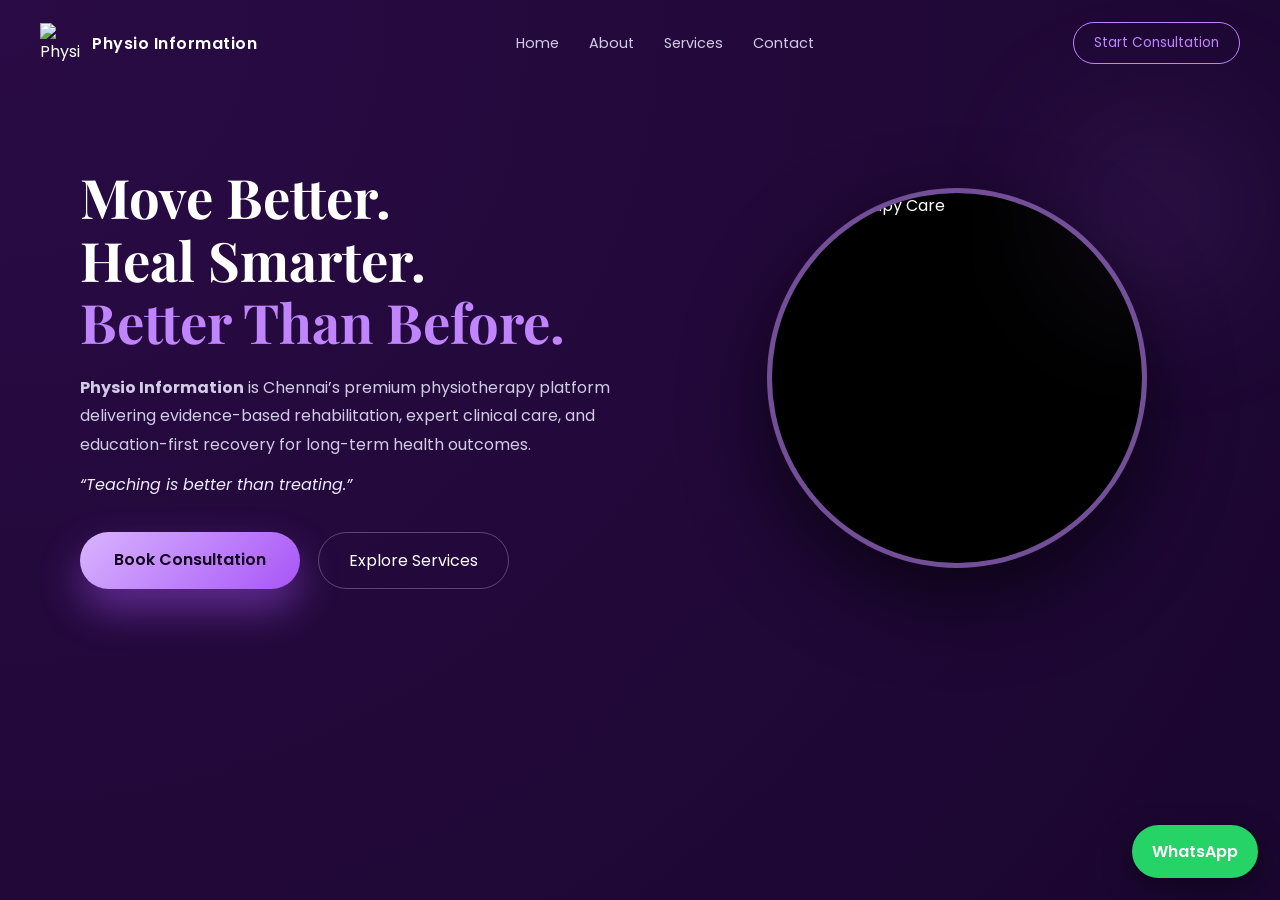
==== commit 3bd19a73: "Update index.html" ====
--- a/index.html
+++ b/index.html
@@ -1,40 +1,31 @@
 <!DOCTYPE html>
 <html lang="en">
 <head>
-<meta charset="UTF-8">
-<meta name="description" content="Physio Information Chennai – Evidence-based physiotherapy, rehabilitation, and virtual consultation by Dr. Krishna S. Teaching is better than treating.">
-<meta name="keywords" content="Physiotherapy Chennai, Rehabilitation Center, Neuro Rehab, Orthopedic Physio, Online Physio Consultation">
-<meta name="author" content="Dr. Krishna S, PT">
-<meta name="viewport" content="width=device-width, initial-scale=1.0">
-
+<meta charset="UTF-8" />
+<meta name="viewport" content="width=device-width, initial-scale=1.0"/>
 <title>Physio Information | Better Than Before</title>
 
-<!-- Google Fonts -->
-<link href="https://fonts.googleapis.com/css2?family=Playfair+Display:wght@600;700&family=Inter:wght@300;400;500;600&display=swap" rel="stylesheet">
+<!-- Premium Fonts -->
+<link href="https://fonts.googleapis.com/css2?family=Poppins:wght@300;400;500;600&family=Playfair+Display:wght@600;700&display=swap" rel="stylesheet">
 
 <style>
 :root{
-  --dark:#0b1f33;
-  --dark2:#0f2d46;
-  --gold:#d4af37;
-  --white:#ffffff;
-  --muted:#cfd8e3;
+  --bg1:#1a062f;
+  --bg2:#2a0b45;
+  --accent:#c084fc;
+  --gold:#f5c97a;
+  --text:#ffffff;
+  --muted:#d1cbe6;
 }
 
 *{margin:0;padding:0;box-sizing:border-box}
 
 body{
-  font-family:'Inter',sans-serif;
-  background:linear-gradient(-45deg,#081a2b,#102f4a,#081a2b);
-  background-size:400% 400%;
-  animation:bg 12s ease infinite;
-  color:var(--white);
-}
-
-@keyframes bg{
-  0%{background-position:0% 50%}
-  50%{background-position:100% 50%}
-  100%{background-position:0% 50%}
+  font-family:'Poppins',sans-serif;
+  background:radial-gradient(circle at top left,var(--bg2),var(--bg1));
+  color:var(--text);
+  min-height:100vh;
+  overflow-x:hidden;
 }
 
 /* NAVBAR */
@@ -46,81 +37,117 @@
 }
 
 .brand{
-  font-family:'Playfair Display',serif;
-  font-size:1.5rem;
-  color:var(--gold);
+  display:flex;
+  align-items:center;
+  gap:12px;
+}
+
+.brand img{
+  width:40px;
+  height:40px;
+}
+
+.brand span{
+  font-weight:600;
+  letter-spacing:.5px;
+}
+
+.nav-links{
+  display:flex;
+  gap:30px;
+  font-size:.9rem;
 }
 
 .nav-links a{
   color:var(--muted);
-  margin-left:25px;
-  text-decoration:none;
-  font-size:.9rem;
+  text-decoration:none;
+}
+
+.nav-btn{
+  border:1px solid var(--accent);
+  padding:10px 20px;
+  border-radius:25px;
+  color:var(--accent);
+  text-decoration:none;
+  font-size:.85rem;
 }
 
 /* HERO */
 .hero{
+  max-width:1200px;
+  margin:auto;
+  padding:80px 40px;
   display:grid;
   grid-template-columns:1.2fr 1fr;
+  gap:50px;
   align-items:center;
-  gap:40px;
-  padding:70px 40px;
-  max-width:1200px;
-  margin:auto;
-}
-
+}
+
+/* LEFT */
 .hero h1{
   font-family:'Playfair Display',serif;
-  font-size:3rem;
-  line-height:1.2;
-}
-
-.hero span{color:var(--gold)}
+  font-size:3.4rem;
+  line-height:1.15;
+}
+
+.hero h1 span{
+  color:var(--accent);
+}
 
 .hero p{
-  margin-top:18px;
+  margin-top:20px;
+  max-width:560px;
+  line-height:1.8;
   color:var(--muted);
-  max-width:540px;
-  line-height:1.7;
-}
-
-.quote{
-  margin-top:14px;
+}
+
+.tagline{
+  margin-top:12px;
   font-style:italic;
-}
-
-.btns{
-  margin-top:30px;
-  display:flex;
-  gap:15px;
+  color:#f0eaff;
+}
+
+/* BUTTONS */
+.actions{
+  margin-top:35px;
+  display:flex;
+  gap:18px;
   flex-wrap:wrap;
 }
 
-.btn-main{
-  background:linear-gradient(135deg,#f7dd8b,var(--gold));
-  color:#000;
-  padding:14px 32px;
+.primary{
+  background:linear-gradient(135deg,#d8b4fe,#a855f7);
+  color:#12001e;
+  padding:15px 34px;
   border-radius:30px;
   text-decoration:none;
   font-weight:600;
-}
-
-.btn-outline{
-  border:1px solid rgba(255,255,255,.4);
-  padding:14px 30px;
+  box-shadow:0 20px 40px rgba(168,85,247,.45);
+}
+
+.secondary{
+  border:1px solid rgba(255,255,255,.25);
+  padding:15px 30px;
   border-radius:30px;
-  text-decoration:none;
-  color:#fff;
-}
-
-/* HERO IMAGE */
+  color:var(--text);
+  text-decoration:none;
+}
+
+/* RIGHT IMAGE */
+.visual{
+  position:relative;
+  display:flex;
+  justify-content:center;
+}
+
 .circle{
   width:380px;
   height:380px;
   border-radius:50%;
   overflow:hidden;
-  border:6px solid rgba(212,175,55,.6);
-  box-shadow:0 30px 90px rgba(0,0,0,.7);
+  border:5px solid rgba(192,132,252,.6);
+  box-shadow:0 30px 80px rgba(0,0,0,.6);
+  background:#000;
 }
 
 .circle img{
@@ -129,146 +156,101 @@
   object-fit:cover;
 }
 
-/* SECTION */
-section{
-  padding:80px 40px;
-  max-width:1200px;
-  margin:auto;
-}
-
-.section-title{
-  text-align:center;
-  font-family:'Playfair Display',serif;
-  font-size:2.2rem;
-  margin-bottom:40px;
-}
-
-/* DOCTOR CARD */
-.doctor{
-  display:grid;
-  grid-template-columns:1fr 2fr;
-  gap:40px;
-  align-items:center;
-}
-
-.card{
-  background:rgba(255,255,255,.05);
-  padding:30px;
-  border-radius:20px;
-  backdrop-filter:blur(12px);
-}
-
-.card h3{color:var(--gold)}
-.card p{margin-top:10px;color:var(--muted)}
-
-/* SERVICES SLIDER */
-.slider{
-  display:grid;
-  grid-template-columns:repeat(auto-fit,minmax(220px,1fr));
-  gap:25px;
-}
-
-.service{
-  background:rgba(255,255,255,.06);
-  padding:25px;
-  border-radius:20px;
-  transition:.3s;
-}
-
-.service:hover{
-  transform:translateY(-8px);
-  box-shadow:0 20px 40px rgba(0,0,0,.4);
-}
-
-.service h4{color:var(--gold);margin-bottom:10px}
-
-/* FOOTER */
-footer{
-  background:#061525;
-  padding:40px;
-  text-align:center;
-  color:var(--muted);
+/* FLOATING ELEMENTS */
+.glow{
+  position:absolute;
+  width:120px;
+  height:120px;
+  background:rgba(192,132,252,.25);
+  filter:blur(80px);
+  border-radius:50%;
+  top:-40px;
+  right:-20px;
 }
 
 /* WHATSAPP */
 .whatsapp{
   position:fixed;
-  bottom:20px;
-  right:20px;
+  bottom:22px;
+  right:22px;
   background:#25d366;
-  padding:14px 18px;
+  color:#fff;
+  padding:14px 20px;
   border-radius:30px;
-  color:#fff;
   text-decoration:none;
   font-weight:600;
-}
-
+  box-shadow:0 10px 30px rgba(0,0,0,.4);
+}
+
+/* RESPONSIVE */
 @media(max-width:900px){
-  .hero{grid-template-columns:1fr;text-align:center}
-  .doctor{grid-template-columns:1fr}
+  .hero{
+    grid-template-columns:1fr;
+    text-align:center;
+  }
+  .hero h1{font-size:2.4rem}
+  nav{padding:20px}
+  .actions{justify-content:center}
 }
 </style>
 </head>
 
 <body>
 
+<!-- NAV -->
 <nav>
-  <div class="brand">PHYSIO INFORMATION</div>
+  <div class="brand">
+    <img src="logo.png" alt="Physio Information Logo">
+    <span>Physio Information</span>
+  </div>
+
   <div class="nav-links">
     <a href="#">Home</a>
     <a href="#">About</a>
     <a href="#">Services</a>
     <a href="#">Contact</a>
   </div>
+
+  <a class="nav-btn" href="tel:9600030932">Start Consultation</a>
 </nav>
 
+<!-- HERO -->
 <section class="hero">
+
+  <!-- LEFT -->
   <div>
-    <h1>Physio Information<br><span>Better Than Before</span></h1>
-    <p>Chennai’s trusted physiotherapy & rehabilitation platform delivering evidence-based care, education, and virtual consultations.</p>
-    <div class="quote">Teaching is better than treating</div>
-
-    <div class="btns">
-      <a class="btn-main" href="https://wa.me/919600030932">Book Consultation</a>
-      <a class="btn-outline" href="tel:9600030932">Call Now</a>
+    <h1>
+      Move Better.<br>
+      Heal Smarter.<br>
+      <span>Better Than Before.</span>
+    </h1>
+
+    <p>
+      <strong>Physio Information</strong> is Chennai’s premium physiotherapy
+      platform delivering evidence-based rehabilitation, expert clinical care,
+      and education-first recovery for long-term health outcomes.
+    </p>
+
+    <div class="tagline">
+      “Teaching is better than treating.”
     </div>
-  </div>
-
-  <div style="display:flex;justify-content:center">
+
+    <div class="actions">
+      <a class="primary" href="https://wa.me/919600030932">Book Consultation</a>
+      <a class="secondary" href="#">Explore Services</a>
+    </div>
+  </div>
+
+  <!-- RIGHT -->
+  <div class="visual">
+    <div class="glow"></div>
     <div class="circle">
-      <img src="https://images.unsplash.com/photo-1584467735871-bc0b8f0a8c2b?auto=format&fit=crop&w=900&q=80">
+      <!-- Replace with clinic / treatment image -->
+      <img src="doctor.jpg" alt="Physiotherapy Care">
     </div>
   </div>
+
 </section>
-
-<section>
-  <h2 class="section-title">About the Doctor</h2>
-  <div class="doctor">
-    <div class="card">
-      <h3>Dr. Krishna S, PT, PGDCR</h3>
-      <p>Certified Clinical Physiotherapist & Researcher with expertise in musculoskeletal therapy, neuro rehabilitation, and pain science.</p>
-      <p>📍 Chennai, Tamil Nadu / Virtual Consultation</p>
-    </div>
-    <div class="card">
-      <p>Specialized in trigger point therapy, Maitland & Mulligan mobilizations, stroke and Parkinson’s rehabilitation, and customized exercise programs.</p>
-    </div>
-  </div>
-</section>
-
-<section>
-  <h2 class="section-title">Our Specialities</h2>
-  <div class="slider">
-    <div class="service"><h4>Musculoskeletal Rehab</h4><p>Back pain, neck pain, sports injuries.</p></div>
-    <div class="service"><h4>Orthopedic Physiotherapy</h4><p>Post-surgical & joint rehabilitation.</p></div>
-    <div class="service"><h4>Neuro Rehabilitation</h4><p>Stroke, Parkinson’s, spinal injuries.</p></div>
-    <div class="service"><h4>Education-First Care</h4><p>Patient awareness & prevention.</p></div>
-  </div>
-</section>
-
-<footer>
-  <p>📞 9600030932 | ✉️ physioinformation360@gmail.com</p>
-  <p>© Physio Information – Better Than Before</p>
-</footer>
 
 <a class="whatsapp" href="https://wa.me/919600030932">WhatsApp</a>
 
